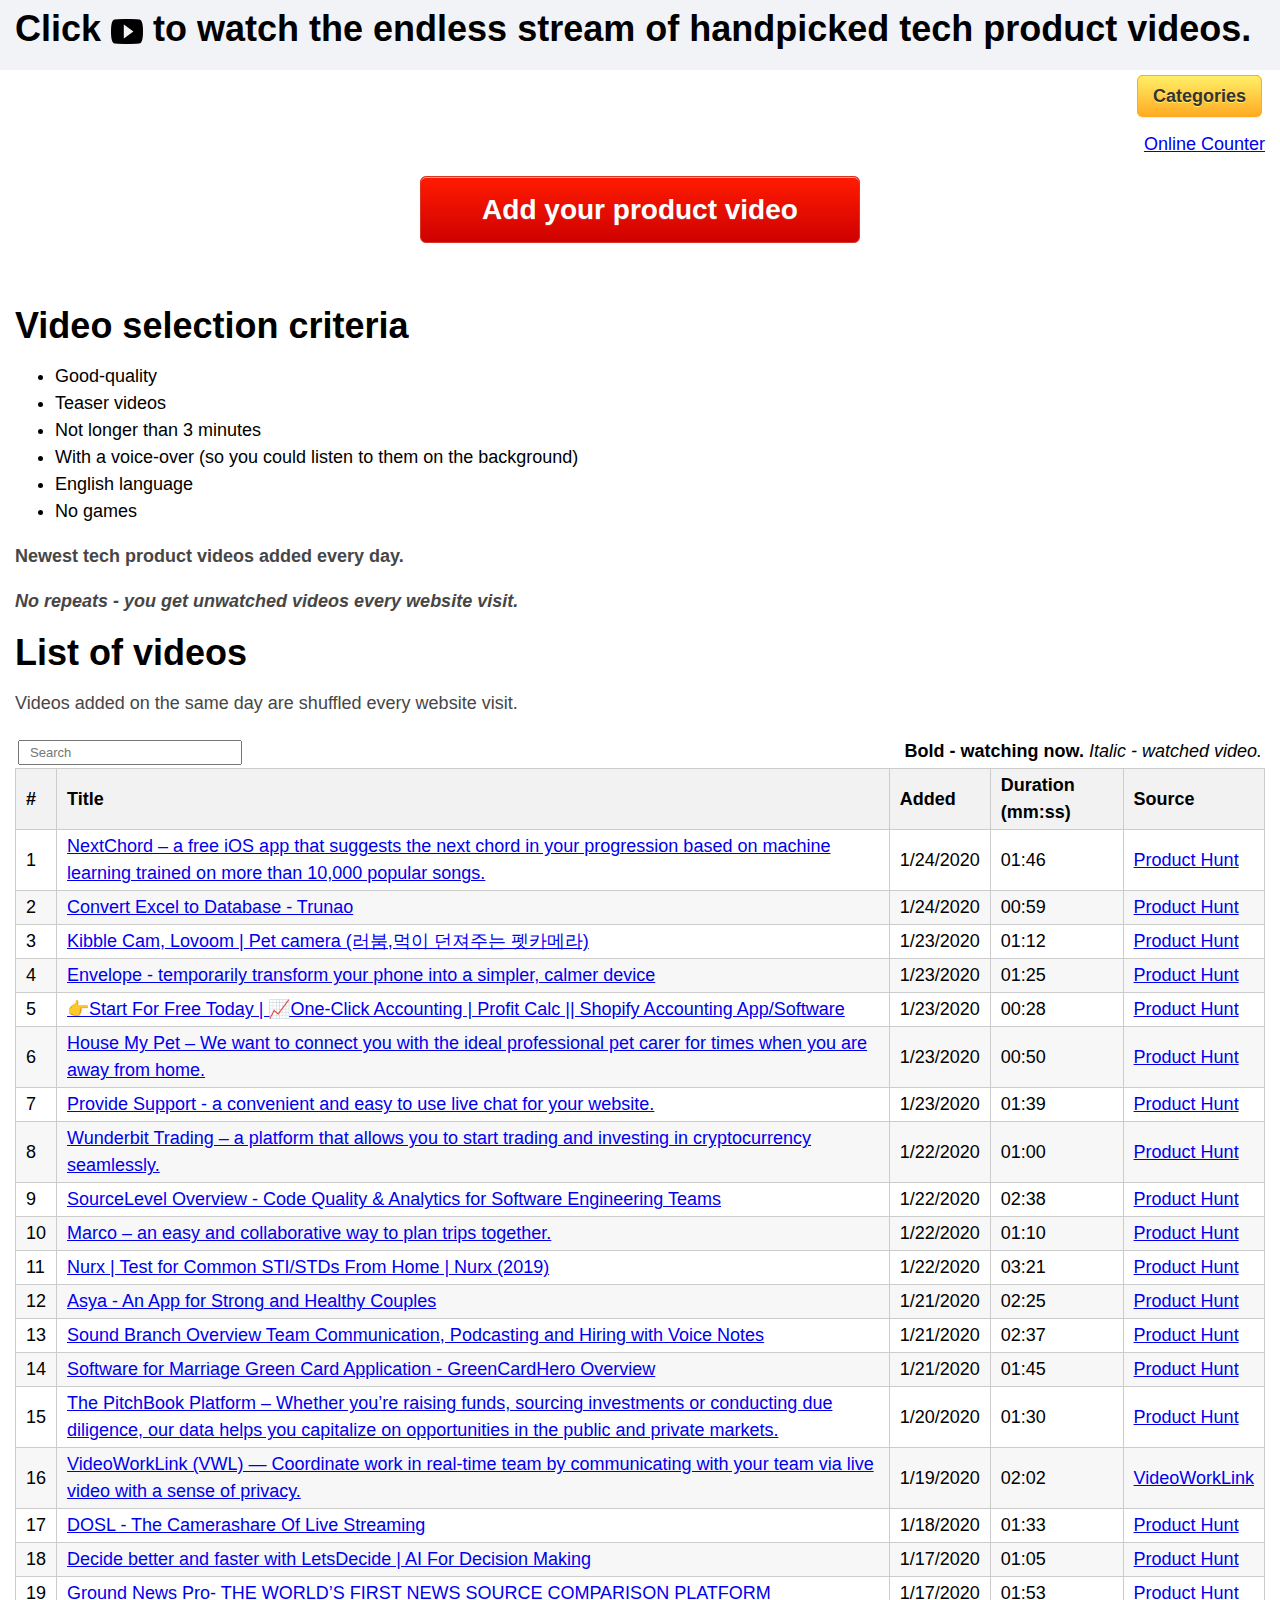
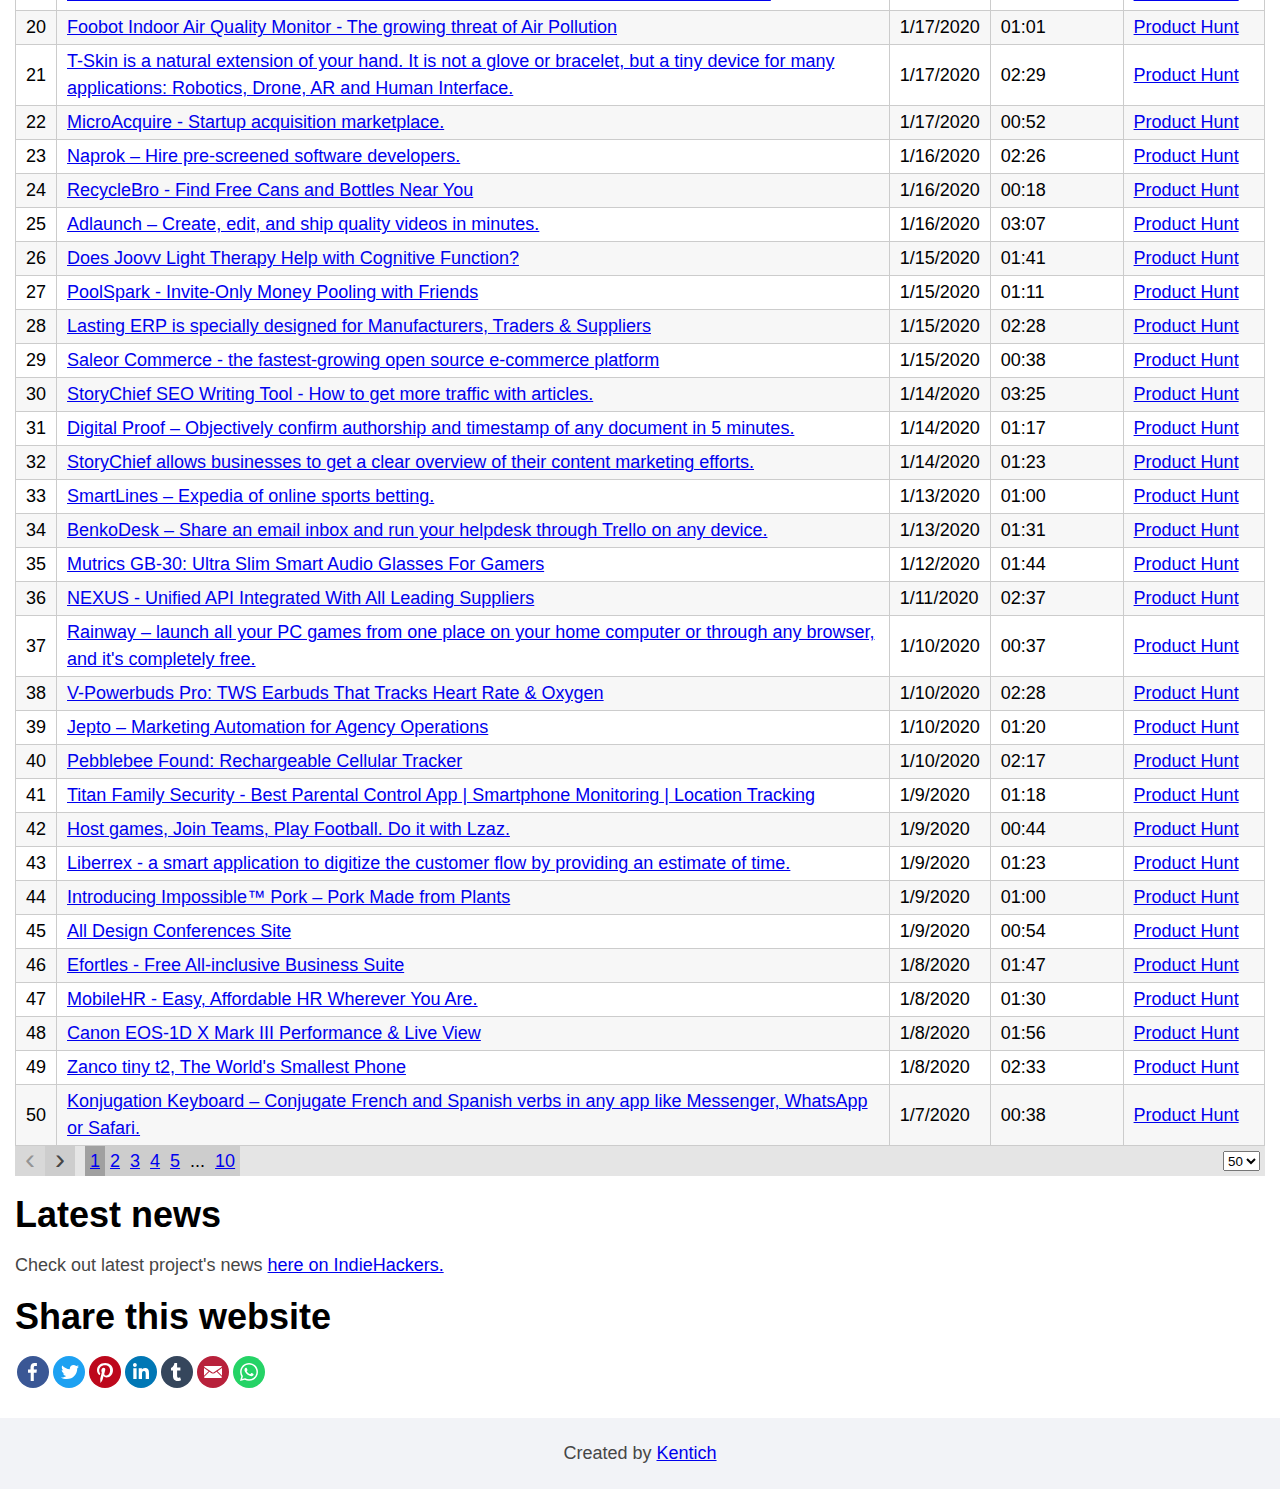
==== index.html @ f5e2d83a "More headers" ====
<!DOCTYPE html>
<!-- Template by html.am -->
<html>
	<head>
		<meta http-equiv="Content-Type" content="text/html; charset=utf-8">
		<title>Watch the endless stream of handpicked tech product videos | ProductVideos.Tech</title>
		<link rel="shortcut icon" type="image/ico" href="https://productvideos.tech/favicon.ico" />
		<style type="text/css">
		
			body {
				margin:0;
				padding:0;
				font-family: Arial;
				line-height: 1.5em;
				font-size: 18px;
			}
			
			header {
				background: #f2f3f7;
				height: 70px;
			}
			
			header h1 {
				margin: 0;
				padding-top: 15px;
			}
			
			main {
				padding-bottom: 10010px;
				margin-bottom: -10000px;
				float: left;
				width: 100%;
			}
			
			footer {
				clear: left;
				width: 100%;
				background: #f2f3f7;
				text-align: center;
				padding: 4px 0;
			}
	
			#wrapper {
				overflow: hidden;
			}
			
			.innertube {
				margin: 15px; /* Padding for content */
				margin-top: 0;
			}
		
			p {
				color: #464646;
			}
	
			nav ul {
				list-style-type: none;
				margin: 0;
				padding: 0;
			}
			
			nav ul a {
				color: darkgreen;
				text-decoration: none;
			}
			
			.submitVideoButton {
				-moz-box-shadow:inset 0px 1px 0px 0px #f29c93;
				-webkit-box-shadow:inset 0px 1px 0px 0px #f29c93;
				box-shadow:inset 0px 1px 0px 0px #f29c93;
				background:-webkit-gradient(linear, left top, left bottom, color-stop(0.05, #fe1a00), color-stop(1, #ce0100));
				background:-moz-linear-gradient(top, #fe1a00 5%, #ce0100 100%);
				background:-webkit-linear-gradient(top, #fe1a00 5%, #ce0100 100%);
				background:-o-linear-gradient(top, #fe1a00 5%, #ce0100 100%);
				background:-ms-linear-gradient(top, #fe1a00 5%, #ce0100 100%);
				background:linear-gradient(to bottom, #fe1a00 5%, #ce0100 100%);
				filter:progid:DXImageTransform.Microsoft.gradient(startColorstr='#fe1a00', endColorstr='#ce0100',GradientType=0);
				background-color:#fe1a00;
				-moz-border-radius:6px;
				-webkit-border-radius:6px;
				border-radius:6px;
				border:1px solid #d83526;
				display:inline-block;
				cursor:pointer;
				color:#ffffff;
				font-family:Arial;
				font-size:28px;
				font-weight:bold;
				padding:19px 61px;
				text-decoration:none;
				text-shadow:0px 1px 0px #b23e35;
			}
			
			.submitVideoButton:hover {
				background:-webkit-gradient(linear, left top, left bottom, color-stop(0.05, #ce0100), color-stop(1, #fe1a00));
				background:-moz-linear-gradient(top, #ce0100 5%, #fe1a00 100%);
				background:-webkit-linear-gradient(top, #ce0100 5%, #fe1a00 100%);
				background:-o-linear-gradient(top, #ce0100 5%, #fe1a00 100%);
				background:-ms-linear-gradient(top, #ce0100 5%, #fe1a00 100%);
				background:linear-gradient(to bottom, #ce0100 5%, #fe1a00 100%);
				filter:progid:DXImageTransform.Microsoft.gradient(startColorstr='#ce0100', endColorstr='#fe1a00',GradientType=0);
				background-color:#ce0100;
			}
			
			.submitVideoButton:active {
				position:relative;
				top:1px;
			}
			
			.sidenav {
			  height: 100%;
			  width: 0;
			  position: fixed;
			  z-index: 1;
			  top: 0;
			  right: 0;
			  background-color: #fcfeff;
			  overflow-x: hidden;
			  transition: 0.5s;
			  overflow-y: auto;
			}
			
			.off-canvas-main {
				padding: 1.875rem 2.5rem;
				width: auto;
				line-height: 1.5;
			}

			.sidenav a {
			  padding-left: 0;
			  padding-right: 0;
			  text-decoration: none;
			  font-size: 18px;
			  color: #0a0a0a;
			  display: block;
			  transition: 0.3s;
			  font-weight: 600;
			}

			.sidenav a:hover {
			  color: orange;
			}

			.sidenav .closebtn {
			  top: 0;
			  left: 0;
			  font-size: 36px;
			  text-align: right;
			}
			
			#navInput {
			  background-image: url('searchicon.png');
			  background-position: 10px 12px;
			  background-repeat: no-repeat;
			  width: 80%;
			  font-size: 16px;
			  padding: 12px 20px 12px 40px;
			  border: 1px solid #ddd;
			  margin-bottom: 12px;
			}

			.navUL {
			  list-style-type: none;
			  padding: 0;
			  margin: 0;
			}
			
			.catButton {
				box-shadow: 0px 1px 0px 0px #fff6af;
				background:linear-gradient(to bottom, #ffec64 5%, #ffab23 100%);
				background-color:#ffec64;
				border-radius:6px;
				border:1px solid #ffaa22;
				display:inline-block;
				cursor:pointer;
				color:#333333;
				font-family:Arial;
				font-size:18px;
				font-weight:bold;
				padding:10px 15px;
				text-decoration:none;
				text-shadow:0px 1px 0px #ffee66;
				display:none;
			}
			
			.catButton:hover {
				background:linear-gradient(to bottom, #ffab23 5%, #ffec64 100%);
				background-color:#ffab23;
			}
			
			.catButton:active {
				position:relative;
				top:1px;
			}

		
		</style>
		
		<meta name="description" content="Good-quality, teaser videos, not longer than 3 minutes, with a voice-over. Newest tech product videos added every day. No repeats - you get unwatched videos every website visit.">
		
		<!-- START - Open Graph for Facebook, Google+ and Twitter Card Tags -->
		 <!-- Facebook Open Graph -->
		  <meta property="og:locale" content="en_US"/>
		  <meta property="og:site_name" content="ProductVideos.Tech"/>
		  <meta property="og:title" content="ProductVideos.Tech"/>
		  <meta property="og:url" content="https://productvideos.tech"/>
		  <meta property="og:type" content="article"/>
		  <meta property="og:description" content="Watch the endless stream of handpicked tech product videos."/>
		  <meta property="og:image" content="https://productvideos.tech/featuredimage.png"/>
		  <meta property="og:image:url" content="https://productvideos.tech/featuredimage.png"/>
		 <!-- Google+ / Schema.org -->
		  <meta itemprop="name" content="ProductVideos.Tech"/>
		  <meta itemprop="headline" content="ProductVideos.Tech"/>
		  <meta itemprop="description" content="Watch the endless stream of handpicked tech product videos."/>
		  <meta itemprop="image" content="https://productvideos.tech/featuredimage.png"/>
		  <meta itemprop="author" content="Kentich"/>
		 <!-- Twitter Cards -->
		  <meta name="twitter:title" content="ProductVideos.Tech"/>
		  <meta name="twitter:url" content="https://productvideos.tech"/>
		  <meta name="twitter:description" content="Watch the endless stream of handpicked tech product videos."/>
		  <meta name="twitter:image" content="https://productvideos.tech/featuredimage.png"/>
		  <meta name="twitter:card" content="summary_large_image"/>
		<!-- END - Open Graph for Facebook, Google+ and Twitter Card Tags 2.2.6.1 -->
		
		<script type="text/javascript">
			document.write('<style type="text/css">#no-js { display: none; }</style>');
		</script>
		
		<link href="css/tTable.css" type="text/css" rel="stylesheet"/>
		<link rel="stylesheet" href="sharetastic.css"/>
		
		<script src="https://apis.google.com/js/client.js?onload=clientApiLoaded"></script>
		<script src="//ajax.googleapis.com/ajax/libs/jquery/1.9.0/jquery.min.js"></script>
		<script src="papaparse.js"></script>
		<script src="js/libs/jquery.min.js"></script>
		<script src="js/libs/lodash.min.js"></script>
		<script src="tTable.js"></script>
		<script src="moment.js"></script>
		<script src="tvscript.js"></script>	
		<script src="sharetastic.js"></script>
		
		<!-- Global site tag (gtag.js) - Google Analytics -->
		<script async src="https://www.googletagmanager.com/gtag/js?id=UA-6283988-8"></script>
		<script type="text/javascript">
		  window.dataLayer = window.dataLayer || [];
		  function gtag(){dataLayer.push(arguments);}
		  gtag('js', new Date());

		  gtag('config', 'UA-6283988-8');
		</script>
		<!-- End Google Analytics -->

	</head>
	
	<body>
	
		<script type="text/javascript">
			function openNav() 
			{
			  document.getElementById("navSidenav").style.width = "400px";
			}

			function closeNav() 
			{
			  document.getElementById("navSidenav").style.width = "0";
			}
			
			function myFunction() 
			{
				var input, filter, ul, li, a, i, txtValue;
				input = document.getElementById("navInput");
				filter = input.value.toUpperCase();
				ul = document.getElementById("navList");
				li = ul.getElementsByTagName("li");
				for (i = 0; i < li.length; i++) 
				{
					a = li[i].getElementsByTagName("a")[0];
					txtValue = a.textContent || a.innerText;
					if (txtValue.toUpperCase().indexOf(filter) > -1) 
					{
						li[i].style.display = "";
					} else 
					{
						li[i].style.display = "none";
					}
				}
			}
		</script>
		
		<div id="navSidenav" class="sidenav">
			<div class="off-canvas-main">
				<a href="javascript:void(0)" class="closebtn" onclick="closeNav()">&times;</a>
				<input type="text" id="navInput" onkeyup="myFunction()" placeholder="Type in a category name..." title="Search for category">
				<ul id="navList" class="navUL">			  
				</ul>
			</div>
		</div>

		<header>
			<div class="innertube">
				<h1>Click <img src="youtube-play-black-bigger.png" alt="Play button on YouTube video-player" title="Play button on YouTube video-player" style="vertical-align:middle"> to watch the endless stream of handpicked tech product videos.</h1>
			</div>
		</header>
		
		<div id="wrapper">
		
			<main>
				<div class="innertube" id="no-js"><h1>This site requires enabled JavaScript. Here's how you can do that: <a href="https://www.enable-javascript.com/">www.enable-javascript.com</a></h1></div>
				
				<div id="content" style="display:none;">
					<div class="innertube">
						
						<table style="width: 100%;margin-top:10px;" >
						<tbody>
						<tr>
						<td style="vertical-align:middle;">
							<div id="categoryHeader" style="font-weight:bold;"></div>
							<div id="videostoday" style="vertical-align:middle;display:none;"></div>
						</td>
						<td align="right" style="vertical-align:middle;">
							<span id="openNavBtn" onclick="openNav()" class="catButton">Categories</span>
						</td>
						</tr>
						</tbody>
						</table>
						
						<p><div align="center" class="videowrapper">
							<div id="myytplayer"></div>
						</div></p>

						<script type="text/javascript">
							var tag = document.createElement('script');
							tag.src = "https://www.youtube.com/iframe_api";
							var firstScriptTag = document.getElementsByTagName('script')[0];
							firstScriptTag.parentNode.insertBefore(tag, firstScriptTag);
						</script>
						<p align="right"><a href="https://livetrafficfeed.com/online-counter" id="LTF_online_website">Online Counter</a><script type="text/javascript" src="//livetrafficfeed.com/static/online/live.js"></script><script type="text/javascript">LTF_online("ffffff","e61c1c",0);</script><br><noscript><a href="https://livetrafficfeed.com/online-counter">Online Counter</a></noscript></p>
						<p align="center"><a href="https://docs.google.com/forms/d/e/1FAIpQLSfyhWsY2iFIz9U5sJ7C83xtqIzwvSrxEfwJYcl7Cekkuu0Duw/viewform?usp=sf_link" target="_blank" class="submitVideoButton">Add your product video</a></p>
						<p>&nbsp;</p>
						<h1>Video selection criteria</h1>
						<p><ul>
						<li>Good-quality
						<li>Teaser videos
						<li>Not longer than 3 minutes
						<li>With a voice-over (so you could listen to them on the background)
						<li>English language
						<li>No games
						</ul></p>
						<p><strong>Newest tech product videos added every day.</strong></p>
						<p><strong><I>No repeats - you get unwatched videos every website visit.</I></strong></p>
						<h1>List of videos</h1>
						<p>Videos added on the same day are shuffled every website visit.</p>
						<div align="right">
							<form id="watchedvideosform" style="display:none;">
								<input type="checkbox" id="showwatchedvideos" name="showwatchedvideos" />Show previously watched videos
							</form>
						</div>
						<table style="width: 100%;" >
						<tbody>
						<tr>
						<td width="50%"><div id="table_id_search"></div></td>
						<td width="50%" align="right">
							<strong>Bold - watching now.</strong> <I>Italic - watched video.</I>
						</td>
						</tr>
						</tbody>
						</table>
						<div id="table_id"></div>
						<div id="table_id_pager"></div>
						
						<h1>Latest news</h1>
						
						<p>Check out latest project's news <a href="https://www.indiehackers.com/product/productvideos-tech" target="_blank">here on IndieHackers.</a></p>	
						
						<h1>Share this website</h1>
						
						<p><div class="sharetastic"></div></p>						
						
					</div>
				</div>
			</main>
		
		<footer>
			<div class="innertube">
				<p>Created by <a href="https://www.indiehackers.com/OlegGalkin" target="_blank">Kentich</a></p>
			</div>
		</footer>
	
		<script>
		  $('.sharetastic').sharetastic();
		</script>
	</body>
</html>
---- css/tTable.css ----
.tTable {
	background      : #fff;
	border-collapse : collapse;
	border-spacing  : 0;
	width           : 100%;
}

.tTable tr.table-head {
	font-weight : 600;
	background  : rgba(0, 0, 0, .05) !important;
}

.tTable tr {
}

.tTable tr:nth-child(2n+1) {
	background : rgba(0, 0, 0, .03);
}

.tTable tr:hover,
.table-col-hover {
	background : #e5e5e5 !important;
}

.tTable td {
	border   : 1px #ccc solid;
	padding  : 3px 10px;
	height   : 24px;
	position : relative;
}

.table-pager {
	display    : block;
	height     : 30px;
	overflow   : hidden;
	background : rgba(0, 0, 0, .1);
}

/*
 * Table sorting
 */
.table-head:hover .table-sorting {
	opacity : .5;
}

.table-sorting {
	position           : absolute;
	right              : 0;
	top                : 0;
	height             : 30px;
	width              : 20px;
	font-weight        : 400;
	background         : rgba(0, 0, 0, .1);
	cursor             : pointer;
	opacity            : .2;
	-webkit-transition : opacity .2s;
	-moz-transition    : opacity .2s;
	transition         : opacity .2s;
}

.table-sorting[data-sort] {
	opacity : 1 !important;
}

.table-sorting[data-sort][data-sort_type="asc"] .table-sorting-desc {
	opacity : .2;
}

.table-sorting[data-sort][data-sort_type="desc"] .table-sorting-asc {
	opacity : .2;
}

.table-sorting-asc,
.table-sorting-desc {
	height   : 15px;
	position : relative;
}

.table-sorting-asc::before,
.table-sorting-desc::before {
	content     : '\25B4';
	position    : absolute;
	width       : 100%;
	height      : 100%;
	left        : 0;
	top         : 0;
	text-align  : center;
	line-height : 15px;
	font-size   : 15px;
	color       : #464646;
}

.table-sorting-desc::before {
	-webkit-transform : rotate(180deg);
	-moz-transform    : rotate(180deg);
	transform         : rotate(180deg);
}

/*
 * Table Arrows
 */
.table-pager-arrows {
	float        : left;
	height       : 30px;
	width        : 60px;
	line-height  : 30px;
	margin-right : 10px;
}

.table-pager-arrows-prev,
.table-pager-arrows-next {
	display     : inline-block;
	width       : 30px;
	height      : 30px;
	text-align  : center;
	position    : relative;
	overflow    : hidden;
	text-indent : 40px;
	background  : rgba(0, 0, 0, .1);
}

.table-pager-arrows-prev:hover,
.table-pager-arrows-next:hover {
	background : rgba(0, 0, 0, .2);
}

.table-pager-arrows-prev:active,
.table-pager-arrows-next:active {
	background : rgba(0, 0, 0, .3);
}

.table-pager-arrows-next__disabled,
.table-pager-arrows-prev__disabled {
	opacity    : .5;
	background : rgba(0, 0, 0, .1) !important;
}

.table-pager-arrows-next::after,
.table-pager-arrows-prev::after {
	position    : absolute;
	left        : 0;
	top         : 0;
	text-indent : 0px;
	text-align  : center;
	width       : 100%;
	height      : 100%;
	font-size   : 30px;
	line-height : 25px;
	color       : #464646;
}

.table-pager-arrows-next::after {
	content : '\203A ';
}

.table-pager-arrows-prev::after {
	content : '\2039';
}

/*
 * Table Pages
 */

.table-pager-pages {
	float : left;
}

.table-pager-pages-item {
	float       : left;
	text-align  : center;
	padding     : 0 5px;
	background  : rgba(0, 0, 0, .1);
	height      : 30px;
	line-height : 30px;
}

.table-pager-pages-item:hover {
	background : rgba(0, 0, 0, .2);
}

.table-pager-pages-item:active {
	background : rgba(0, 0, 0, .3);
}

.table-pager-pages-item__on {
	background : rgba(0, 0, 0, .3);
}

/*
 * GOTO field
 */
.table-pager-goto {
	float       : right;
	width       : 30px;
	height      : 14px;
	margin      : 3px 5px;
	padding     : 4px 5px;
	line-height : 14px;
	border      : 1px rgba(0, 0, 0, .2) solid;
	text-align  : center;
}

.table-pager-goto:focus {
	outline      : none;
	border-color : rgba(0, 0, 0, .4);
}

/*
 * Page size
 */
.table-pager-page_size {
	float  : right;
	height : 20px;
	margin : 5px;
}

/* tTable search */

.table-search-input {
	width   : 200px;
	padding : 3px 10px;
	font-size: 13px;
}
---- sharetastic.css ----
.sharetastic {
  color: #ccc;
  font-family: sans-serif;
  font-size: 13px;
  text-align: left;
  text-transform: capitalize;
  display: -webkit-box;
  display: -ms-flexbox;
  display: -webkit-flex;
  display: flex;
  -webkit-flex-wrap: webkit-wrap;
  -moz-flex-wrap: moz-wrap;
  -ms-flex-wrap: ms-wrap;
  -o-flex-wrap: o-wrap;
  flex-wrap: wrap;
  -webkit-justify-content: left;
  -moz-justify-content: left;
  -ms-justify-content: left;
  -o-justify-content: left;
  justify-content: left; }
  .sharetastic__sprite {
    display: none; }
  .sharetastic__button {
    border-radius: 50%;
    cursor: pointer;
    display: block;
    height: 32px;
    margin: 2px;
    overflow: hidden;
    position: relative;
    text-indent: 100%;
    transition: background-color 0.3s, color 0.3s;
    vertical-align: middle;
    width: 32px;
    white-space: nowrap; }
    .sharetastic__button--facebook {
      background-color: #3a5795; }
      .sharetastic__button--facebook:hover {
        background-color: #2c4270; }
    .sharetastic__button--twitter {
      background-color: #1da1f2; }
      .sharetastic__button--twitter:hover {
        background-color: #0c85d0; }
    .sharetastic__button--googleplus {
      background-color: #c53929; }
      .sharetastic__button--googleplus:hover {
        background-color: #9b2d20; }
    .sharetastic__button--linkedin {
      background-color: #0077b5; }
      .sharetastic__button--linkedin:hover {
        background-color: #005582; }
    .sharetastic__button--pinterest {
      background-color: #bd081c; }
      .sharetastic__button--pinterest:hover {
        background-color: #8c0615; }
    .sharetastic__button--tumblr {
      background-color: #35465c; }
      .sharetastic__button--tumblr:hover {
        background-color: #222d3c; }
    .sharetastic__button--flickr {
      background-color: #ff0084; }
      .sharetastic__button--flickr:hover {
        background-color: #cc006a; }
    .sharetastic__button--instagram {
      background-color: #e1306c; }
      .sharetastic__button--instagram:hover {
        background-color: #c21c54; }
    .sharetastic__button--email {
      background-color: #b8213b; }
      .sharetastic__button--email:hover {
        background-color: #8d192d; }
    .sharetastic__button--whatsapp {
      background-color: #25D366; }
      .sharetastic__button--whatsapp:hover {
        background-color: #1da851; }
    .sharetastic__button--print {
      background-color: #0058a1; }
      .sharetastic__button--print:hover {
        background-color: #003c6e; }
  .sharetastic__icon {
    fill: #fff;
    height: auto;
    left: 50%;
    position: absolute;
    top: 50%;
    width: 100%;
    -webkit-transform: translate(-50%, -50%);
    -ms-transform: translate(-50%, -50%);
    -o-transform: translate(-50%, -50%);
    transform: translate(-50%, -50%); }
  .sharetastic--simple .sharetastic__icon,
  .sharetastic--simple.sharetastic--reversed .sharetastic__icon {
    transition: fill 0.3s; }
  .sharetastic--simple .sharetastic__button,
  .sharetastic--simple.sharetastic--reversed .sharetastic__button {
    background-color: transparent !important;
    border-radius: 0; }
    .sharetastic--simple .sharetastic__button--facebook .sharetastic__icon,
    .sharetastic--simple.sharetastic--reversed .sharetastic__button--facebook .sharetastic__icon {
      fill: #3a5795; }
    .sharetastic--simple .sharetastic__button--facebook:hover .sharetastic__icon,
    .sharetastic--simple.sharetastic--reversed .sharetastic__button--facebook:hover .sharetastic__icon {
      fill: #2c4270; }
    .sharetastic--simple .sharetastic__button--twitter .sharetastic__icon,
    .sharetastic--simple.sharetastic--reversed .sharetastic__button--twitter .sharetastic__icon {
      fill: #1da1f2; }
    .sharetastic--simple .sharetastic__button--twitter:hover .sharetastic__icon,
    .sharetastic--simple.sharetastic--reversed .sharetastic__button--twitter:hover .sharetastic__icon {
      fill: #0c85d0; }
    .sharetastic--simple .sharetastic__button--googleplus .sharetastic__icon,
    .sharetastic--simple.sharetastic--reversed .sharetastic__button--googleplus .sharetastic__icon {
      fill: #c53929; }
    .sharetastic--simple .sharetastic__button--googleplus:hover .sharetastic__icon,
    .sharetastic--simple.sharetastic--reversed .sharetastic__button--googleplus:hover .sharetastic__icon {
      fill: #9b2d20; }
    .sharetastic--simple .sharetastic__button--linkedin .sharetastic__icon,
    .sharetastic--simple.sharetastic--reversed .sharetastic__button--linkedin .sharetastic__icon {
      fill: #0077b5; }
    .sharetastic--simple .sharetastic__button--linkedin:hover .sharetastic__icon,
    .sharetastic--simple.sharetastic--reversed .sharetastic__button--linkedin:hover .sharetastic__icon {
      fill: #005582; }
    .sharetastic--simple .sharetastic__button--pinterest .sharetastic__icon,
    .sharetastic--simple.sharetastic--reversed .sharetastic__button--pinterest .sharetastic__icon {
      fill: #bd081c; }
    .sharetastic--simple .sharetastic__button--pinterest:hover .sharetastic__icon,
    .sharetastic--simple.sharetastic--reversed .sharetastic__button--pinterest:hover .sharetastic__icon {
      fill: #8c0615; }
    .sharetastic--simple .sharetastic__button--tumblr .sharetastic__icon,
    .sharetastic--simple.sharetastic--reversed .sharetastic__button--tumblr .sharetastic__icon {
      fill: #35465c; }
    .sharetastic--simple .sharetastic__button--tumblr:hover .sharetastic__icon,
    .sharetastic--simple.sharetastic--reversed .sharetastic__button--tumblr:hover .sharetastic__icon {
      fill: #222d3c; }
    .sharetastic--simple .sharetastic__button--flickr .sharetastic__icon,
    .sharetastic--simple.sharetastic--reversed .sharetastic__button--flickr .sharetastic__icon {
      fill: #ff0084; }
    .sharetastic--simple .sharetastic__button--flickr:hover .sharetastic__icon,
    .sharetastic--simple.sharetastic--reversed .sharetastic__button--flickr:hover .sharetastic__icon {
      fill: #cc006a; }
    .sharetastic--simple .sharetastic__button--instagram .sharetastic__icon,
    .sharetastic--simple.sharetastic--reversed .sharetastic__button--instagram .sharetastic__icon {
      fill: #e1306c; }
    .sharetastic--simple .sharetastic__button--instagram:hover .sharetastic__icon,
    .sharetastic--simple.sharetastic--reversed .sharetastic__button--instagram:hover .sharetastic__icon {
      fill: #c21c54; }
    .sharetastic--simple .sharetastic__button--email .sharetastic__icon,
    .sharetastic--simple.sharetastic--reversed .sharetastic__button--email .sharetastic__icon {
      fill: #b8213b; }
    .sharetastic--simple .sharetastic__button--email:hover .sharetastic__icon,
    .sharetastic--simple.sharetastic--reversed .sharetastic__button--email:hover .sharetastic__icon {
      fill: #8d192d; }
    .sharetastic--simple .sharetastic__button--whatsapp .sharetastic__icon,
    .sharetastic--simple.sharetastic--reversed .sharetastic__button--whatsapp .sharetastic__icon {
      fill: #25D366; }
    .sharetastic--simple .sharetastic__button--whatsapp:hover .sharetastic__icon,
    .sharetastic--simple.sharetastic--reversed .sharetastic__button--whatsapp:hover .sharetastic__icon {
      fill: #1da851; }
    .sharetastic--simple .sharetastic__button--print .sharetastic__icon,
    .sharetastic--simple.sharetastic--reversed .sharetastic__button--print .sharetastic__icon {
      fill: #0058a1; }
    .sharetastic--simple .sharetastic__button--print:hover .sharetastic__icon,
    .sharetastic--simple.sharetastic--reversed .sharetastic__button--print:hover .sharetastic__icon {
      fill: #003c6e; }
  .sharetastic--reversed .sharetastic__icon,
  .sharetastic--reversed.sharetastic--text .sharetastic__icon {
    transition: fill 0.3s; }
  .sharetastic--reversed .sharetastic__button,
  .sharetastic--reversed.sharetastic--text .sharetastic__button {
    background-color: #fff; }
    .sharetastic--reversed .sharetastic__button:hover,
    .sharetastic--reversed.sharetastic--text .sharetastic__button:hover {
      color: #fff; }
    .sharetastic--reversed .sharetastic__button--facebook,
    .sharetastic--reversed.sharetastic--text .sharetastic__button--facebook {
      color: #3a5795; }
      .sharetastic--reversed .sharetastic__button--facebook .sharetastic__icon,
      .sharetastic--reversed.sharetastic--text .sharetastic__button--facebook .sharetastic__icon {
        fill: #3a5795; }
      .sharetastic--reversed .sharetastic__button--facebook:hover,
      .sharetastic--reversed.sharetastic--text .sharetastic__button--facebook:hover {
        background-color: #3a5795; }
        .sharetastic--reversed .sharetastic__button--facebook:hover .sharetastic__icon,
        .sharetastic--reversed.sharetastic--text .sharetastic__button--facebook:hover .sharetastic__icon {
          fill: #fff; }
    .sharetastic--reversed .sharetastic__button--twitter,
    .sharetastic--reversed.sharetastic--text .sharetastic__button--twitter {
      color: #1da1f2; }
      .sharetastic--reversed .sharetastic__button--twitter .sharetastic__icon,
      .sharetastic--reversed.sharetastic--text .sharetastic__button--twitter .sharetastic__icon {
        fill: #1da1f2; }
      .sharetastic--reversed .sharetastic__button--twitter:hover,
      .sharetastic--reversed.sharetastic--text .sharetastic__button--twitter:hover {
        background-color: #1da1f2; }
        .sharetastic--reversed .sharetastic__button--twitter:hover .sharetastic__icon,
        .sharetastic--reversed.sharetastic--text .sharetastic__button--twitter:hover .sharetastic__icon {
          fill: #fff; }
    .sharetastic--reversed .sharetastic__button--googleplus,
    .sharetastic--reversed.sharetastic--text .sharetastic__button--googleplus {
      color: #c53929; }
      .sharetastic--reversed .sharetastic__button--googleplus .sharetastic__icon,
      .sharetastic--reversed.sharetastic--text .sharetastic__button--googleplus .sharetastic__icon {
        fill: #c53929; }
      .sharetastic--reversed .sharetastic__button--googleplus:hover,
      .sharetastic--reversed.sharetastic--text .sharetastic__button--googleplus:hover {
        background-color: #c53929; }
        .sharetastic--reversed .sharetastic__button--googleplus:hover .sharetastic__icon,
        .sharetastic--reversed.sharetastic--text .sharetastic__button--googleplus:hover .sharetastic__icon {
          fill: #fff; }
    .sharetastic--reversed .sharetastic__button--linkedin,
    .sharetastic--reversed.sharetastic--text .sharetastic__button--linkedin {
      color: #0077b5; }
      .sharetastic--reversed .sharetastic__button--linkedin .sharetastic__icon,
      .sharetastic--reversed.sharetastic--text .sharetastic__button--linkedin .sharetastic__icon {
        fill: #0077b5; }
      .sharetastic--reversed .sharetastic__button--linkedin:hover,
      .sharetastic--reversed.sharetastic--text .sharetastic__button--linkedin:hover {
        background-color: #0077b5; }
        .sharetastic--reversed .sharetastic__button--linkedin:hover .sharetastic__icon,
        .sharetastic--reversed.sharetastic--text .sharetastic__button--linkedin:hover .sharetastic__icon {
          fill: #fff; }
    .sharetastic--reversed .sharetastic__button--pinterest,
    .sharetastic--reversed.sharetastic--text .sharetastic__button--pinterest {
      color: #bd081c; }
      .sharetastic--reversed .sharetastic__button--pinterest .sharetastic__icon,
      .sharetastic--reversed.sharetastic--text .sharetastic__button--pinterest .sharetastic__icon {
        fill: #bd081c; }
      .sharetastic--reversed .sharetastic__button--pinterest:hover,
      .sharetastic--reversed.sharetastic--text .sharetastic__button--pinterest:hover {
        background-color: #bd081c; }
        .sharetastic--reversed .sharetastic__button--pinterest:hover .sharetastic__icon,
        .sharetastic--reversed.sharetastic--text .sharetastic__button--pinterest:hover .sharetastic__icon {
          fill: #fff; }
    .sharetastic--reversed .sharetastic__button--tumblr,
    .sharetastic--reversed.sharetastic--text .sharetastic__button--tumblr {
      color: #35465c; }
      .sharetastic--reversed .sharetastic__button--tumblr .sharetastic__icon,
      .sharetastic--reversed.sharetastic--text .sharetastic__button--tumblr .sharetastic__icon {
        fill: #35465c; }
      .sharetastic--reversed .sharetastic__button--tumblr:hover,
      .sharetastic--reversed.sharetastic--text .sharetastic__button--tumblr:hover {
        background-color: #35465c; }
        .sharetastic--reversed .sharetastic__button--tumblr:hover .sharetastic__icon,
        .sharetastic--reversed.sharetastic--text .sharetastic__button--tumblr:hover .sharetastic__icon {
          fill: #fff; }
    .sharetastic--reversed .sharetastic__button--flickr,
    .sharetastic--reversed.sharetastic--text .sharetastic__button--flickr {
      color: #ff0084; }
      .sharetastic--reversed .sharetastic__button--flickr .sharetastic__icon,
      .sharetastic--reversed.sharetastic--text .sharetastic__button--flickr .sharetastic__icon {
        fill: #ff0084; }
      .sharetastic--reversed .sharetastic__button--flickr:hover,
      .sharetastic--reversed.sharetastic--text .sharetastic__button--flickr:hover {
        background-color: #ff0084; }
        .sharetastic--reversed .sharetastic__button--flickr:hover .sharetastic__icon,
        .sharetastic--reversed.sharetastic--text .sharetastic__button--flickr:hover .sharetastic__icon {
          fill: #fff; }
    .sharetastic--reversed .sharetastic__button--instagram,
    .sharetastic--reversed.sharetastic--text .sharetastic__button--instagram {
      color: #e1306c; }
      .sharetastic--reversed .sharetastic__button--instagram .sharetastic__icon,
      .sharetastic--reversed.sharetastic--text .sharetastic__button--instagram .sharetastic__icon {
        fill: #e1306c; }
      .sharetastic--reversed .sharetastic__button--instagram:hover,
      .sharetastic--reversed.sharetastic--text .sharetastic__button--instagram:hover {
        background-color: #e1306c; }
        .sharetastic--reversed .sharetastic__button--instagram:hover .sharetastic__icon,
        .sharetastic--reversed.sharetastic--text .sharetastic__button--instagram:hover .sharetastic__icon {
          fill: #fff; }
    .sharetastic--reversed .sharetastic__button--email,
    .sharetastic--reversed.sharetastic--text .sharetastic__button--email {
      color: #b8213b; }
      .sharetastic--reversed .sharetastic__button--email .sharetastic__icon,
      .sharetastic--reversed.sharetastic--text .sharetastic__button--email .sharetastic__icon {
        fill: #b8213b; }
      .sharetastic--reversed .sharetastic__button--email:hover,
      .sharetastic--reversed.sharetastic--text .sharetastic__button--email:hover {
        background-color: #b8213b; }
        .sharetastic--reversed .sharetastic__button--email:hover .sharetastic__icon,
        .sharetastic--reversed.sharetastic--text .sharetastic__button--email:hover .sharetastic__icon {
          fill: #fff; }
    .sharetastic--reversed .sharetastic__button--whatsapp,
    .sharetastic--reversed.sharetastic--text .sharetastic__button--whatsapp {
      color: #25D366; }
      .sharetastic--reversed .sharetastic__button--whatsapp .sharetastic__icon,
      .sharetastic--reversed.sharetastic--text .sharetastic__button--whatsapp .sharetastic__icon {
        fill: #25D366; }
      .sharetastic--reversed .sharetastic__button--whatsapp:hover,
      .sharetastic--reversed.sharetastic--text .sharetastic__button--whatsapp:hover {
        background-color: #25D366; }
        .sharetastic--reversed .sharetastic__button--whatsapp:hover .sharetastic__icon,
        .sharetastic--reversed.sharetastic--text .sharetastic__button--whatsapp:hover .sharetastic__icon {
          fill: #fff; }
    .sharetastic--reversed .sharetastic__button--print,
    .sharetastic--reversed.sharetastic--text .sharetastic__button--print {
      color: #0058a1; }
      .sharetastic--reversed .sharetastic__button--print .sharetastic__icon,
      .sharetastic--reversed.sharetastic--text .sharetastic__button--print .sharetastic__icon {
        fill: #0058a1; }
      .sharetastic--reversed .sharetastic__button--print:hover,
      .sharetastic--reversed.sharetastic--text .sharetastic__button--print:hover {
        background-color: #0058a1; }
        .sharetastic--reversed .sharetastic__button--print:hover .sharetastic__icon,
        .sharetastic--reversed.sharetastic--text .sharetastic__button--print:hover .sharetastic__icon {
          fill: #fff; }
  .sharetastic--text .sharetastic__button {
    border-radius: 50%;
    color: #fff;
    height: auto;
    padding: 5px 10px;
    text-decoration: none;
    text-indent: 0;
    width: auto;
    white-space: normal;
    -ms-align-items: left;
    align-items: left;
    display: -webkit-box;
    display: -ms-flexbox;
    display: -webkit-flex;
    display: flex; }
  .sharetastic--text .sharetastic__icon {
    margin-right: 0px;
    position: static;
    width: auto;
    -webkit-transform: none;
    -ms-transform: none;
    -o-transform: none;
    transform: none; }
  .sharetastic--text.sharetastic--simple .sharetastic__button--facebook {
    color: #3a5795; }
    .sharetastic--text.sharetastic--simple .sharetastic__button--facebook:hover {
      color: #2c4270; }
  .sharetastic--text.sharetastic--simple .sharetastic__button--twitter {
    color: #1da1f2; }
    .sharetastic--text.sharetastic--simple .sharetastic__button--twitter:hover {
      color: #0c85d0; }
  .sharetastic--text.sharetastic--simple .sharetastic__button--googleplus {
    color: #c53929; }
    .sharetastic--text.sharetastic--simple .sharetastic__button--googleplus:hover {
      color: #9b2d20; }
  .sharetastic--text.sharetastic--simple .sharetastic__button--linkedin {
    color: #0077b5; }
    .sharetastic--text.sharetastic--simple .sharetastic__button--linkedin:hover {
      color: #005582; }
  .sharetastic--text.sharetastic--simple .sharetastic__button--pinterest {
    color: #bd081c; }
    .sharetastic--text.sharetastic--simple .sharetastic__button--pinterest:hover {
      color: #8c0615; }
  .sharetastic--text.sharetastic--simple .sharetastic__button--tumblr {
    color: #35465c; }
    .sharetastic--text.sharetastic--simple .sharetastic__button--tumblr:hover {
      color: #222d3c; }
  .sharetastic--text.sharetastic--simple .sharetastic__button--flickr {
    color: #ff0084; }
    .sharetastic--text.sharetastic--simple .sharetastic__button--flickr:hover {
      color: #cc006a; }
  .sharetastic--text.sharetastic--simple .sharetastic__button--instagram {
    color: #e1306c; }
    .sharetastic--text.sharetastic--simple .sharetastic__button--instagram:hover {
      color: #c21c54; }
  .sharetastic--text.sharetastic--simple .sharetastic__button--email {
    color: #b8213b; }
    .sharetastic--text.sharetastic--simple .sharetastic__button--email:hover {
      color: #8d192d; }
  .sharetastic--text.sharetastic--simple .sharetastic__button--whatsapp {
    color: #25D366; }
    .sharetastic--text.sharetastic--simple .sharetastic__button--whatsapp:hover {
      color: #1da851; }
  .sharetastic--text.sharetastic--simple .sharetastic__button--print {
    color: #0058a1; }
    .sharetastic--text.sharetastic--simple .sharetastic__button--print:hover {
      color: #003c6e; }
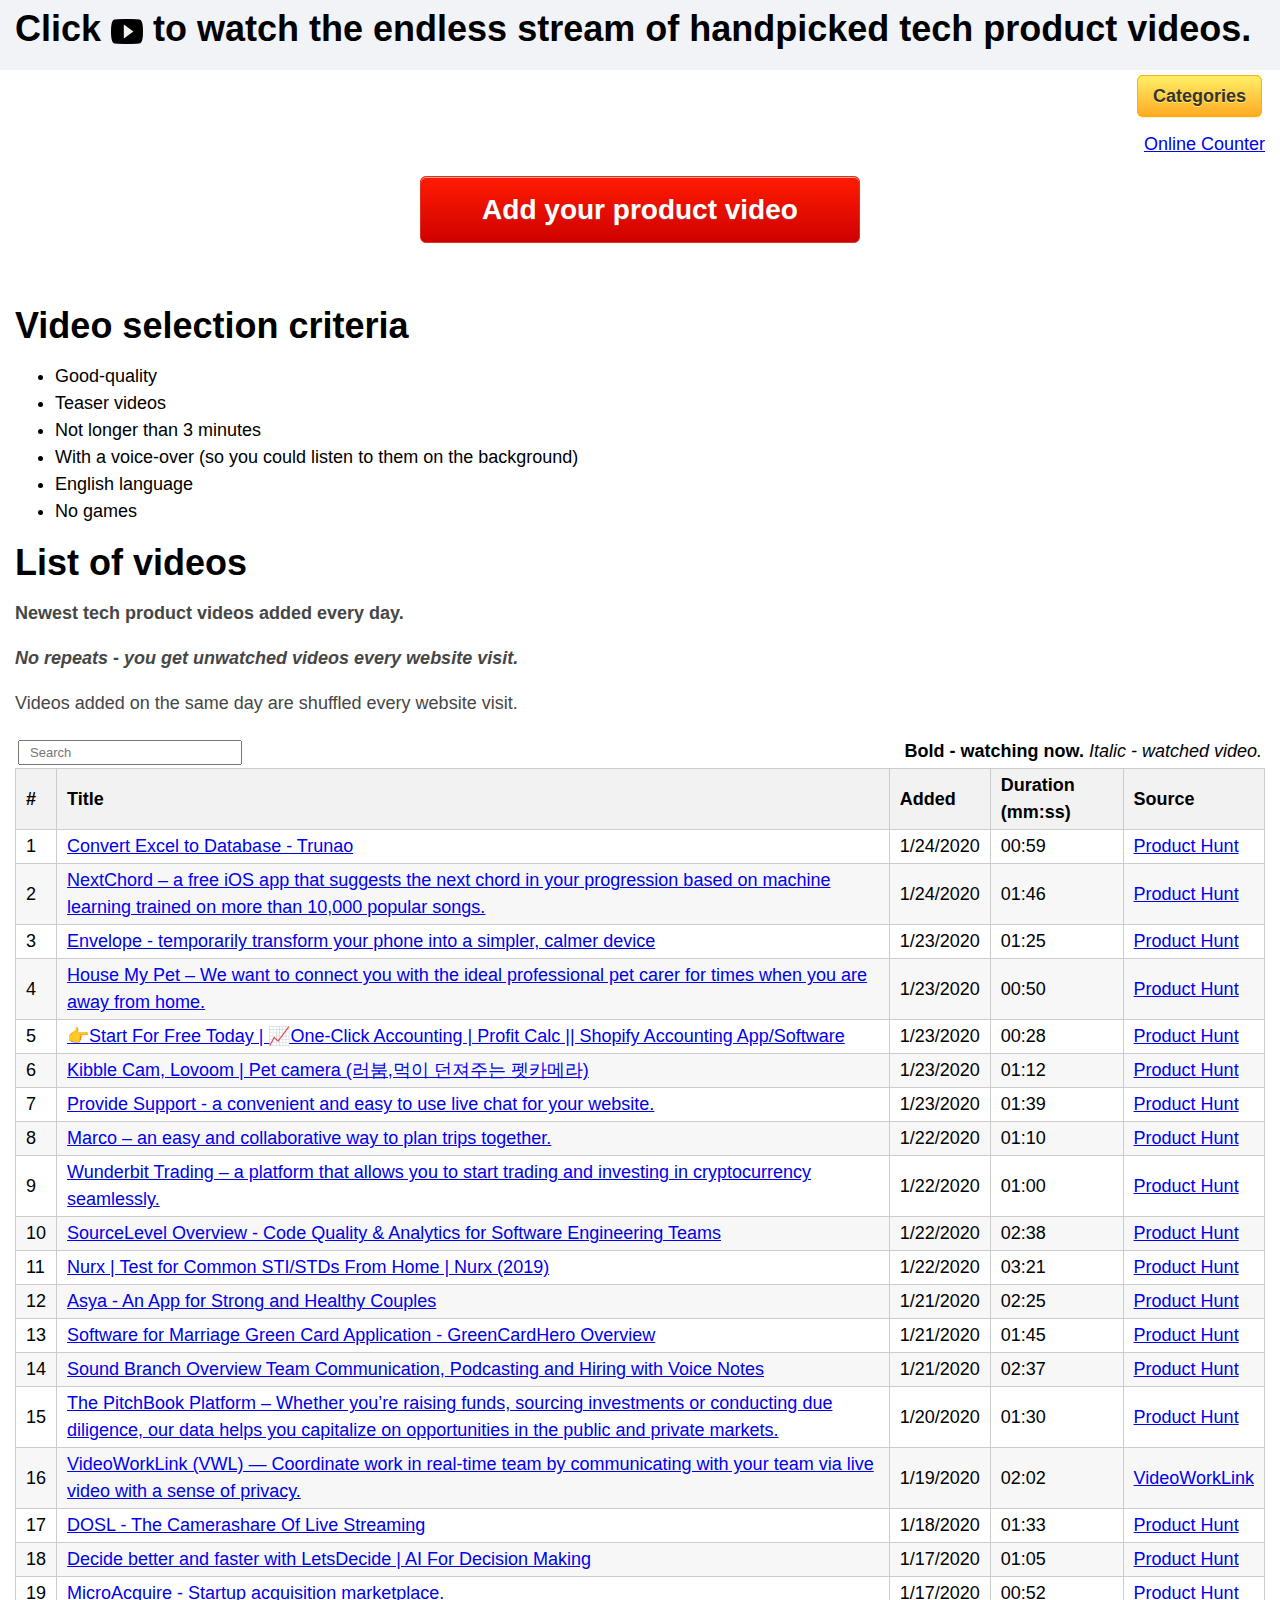
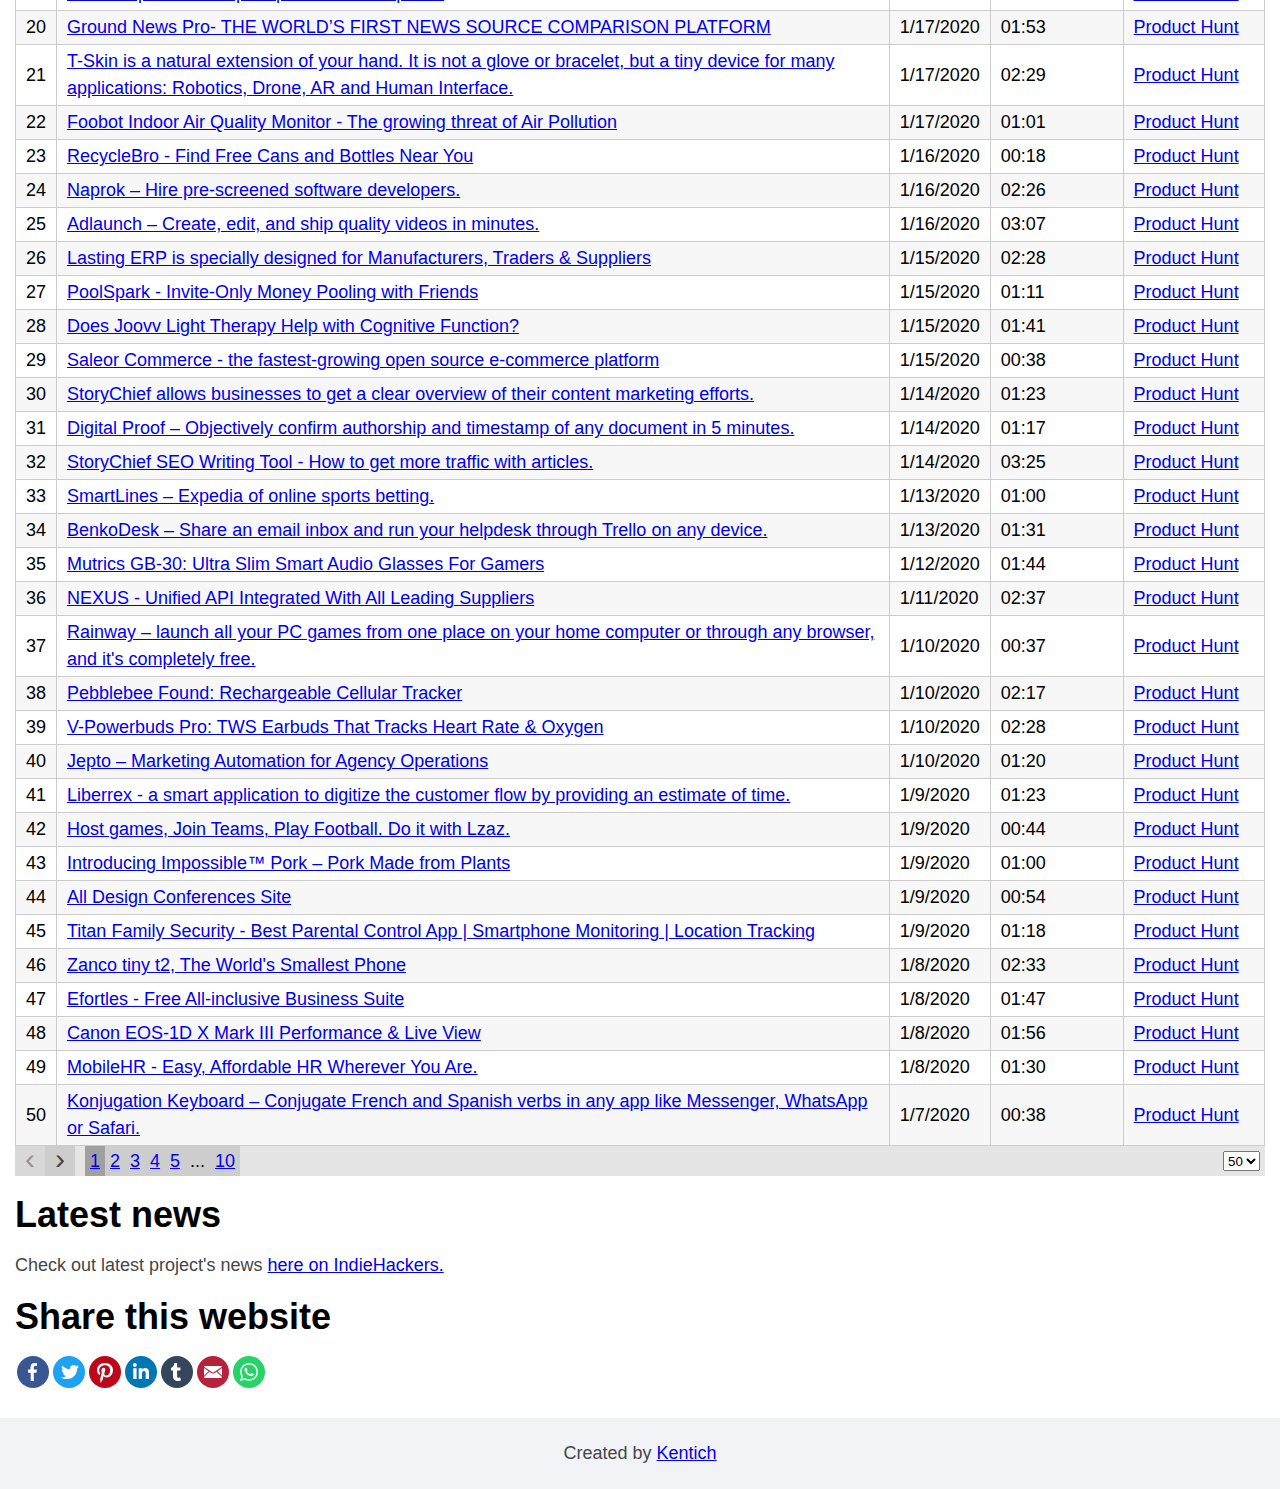
==== commit 6f70b403: "<h1>List of videos</h1> is higher." ====
--- a/index.html
+++ b/index.html
@@ -346,9 +346,9 @@
 						<li>English language
 						<li>No games
 						</ul></p>
+						<h1>List of videos</h1>
 						<p><strong>Newest tech product videos added every day.</strong></p>
 						<p><strong><I>No repeats - you get unwatched videos every website visit.</I></strong></p>
-						<h1>List of videos</h1>
 						<p>Videos added on the same day are shuffled every website visit.</p>
 						<div align="right">
 							<form id="watchedvideosform" style="display:none;">
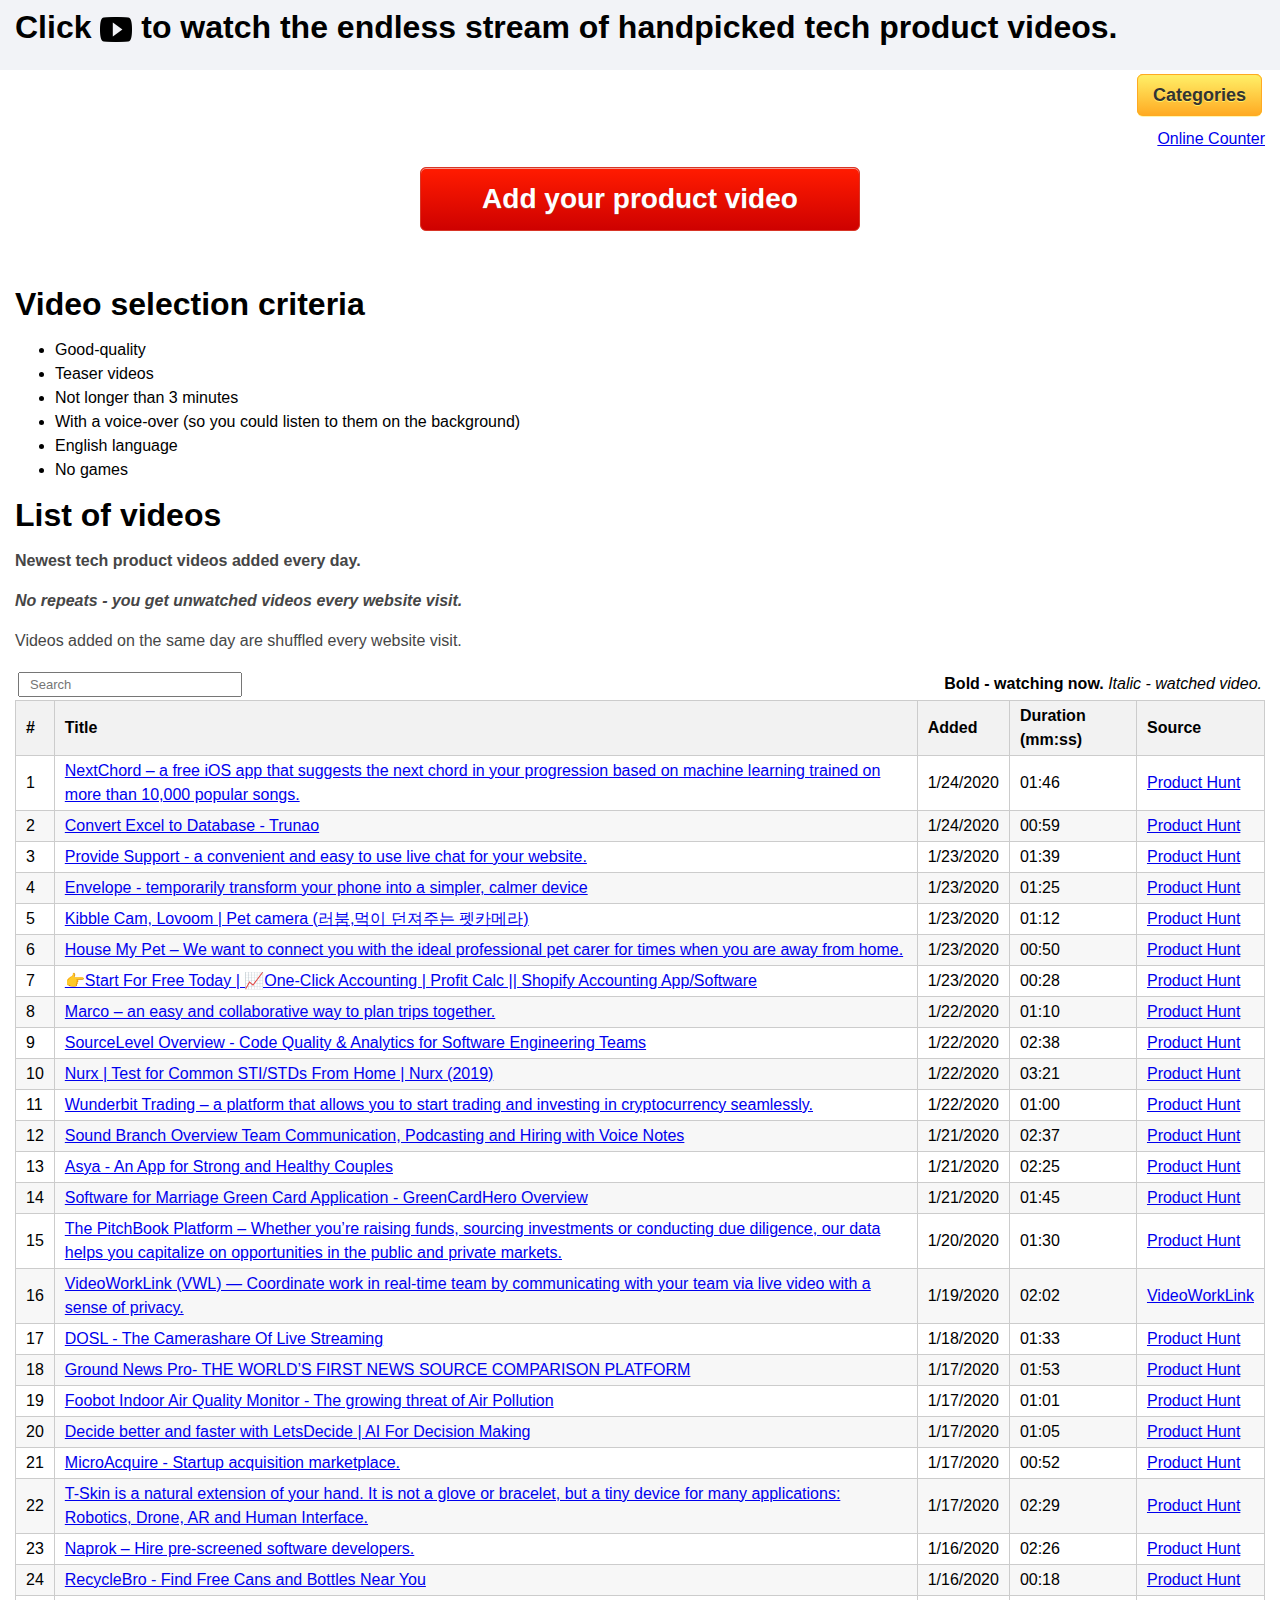
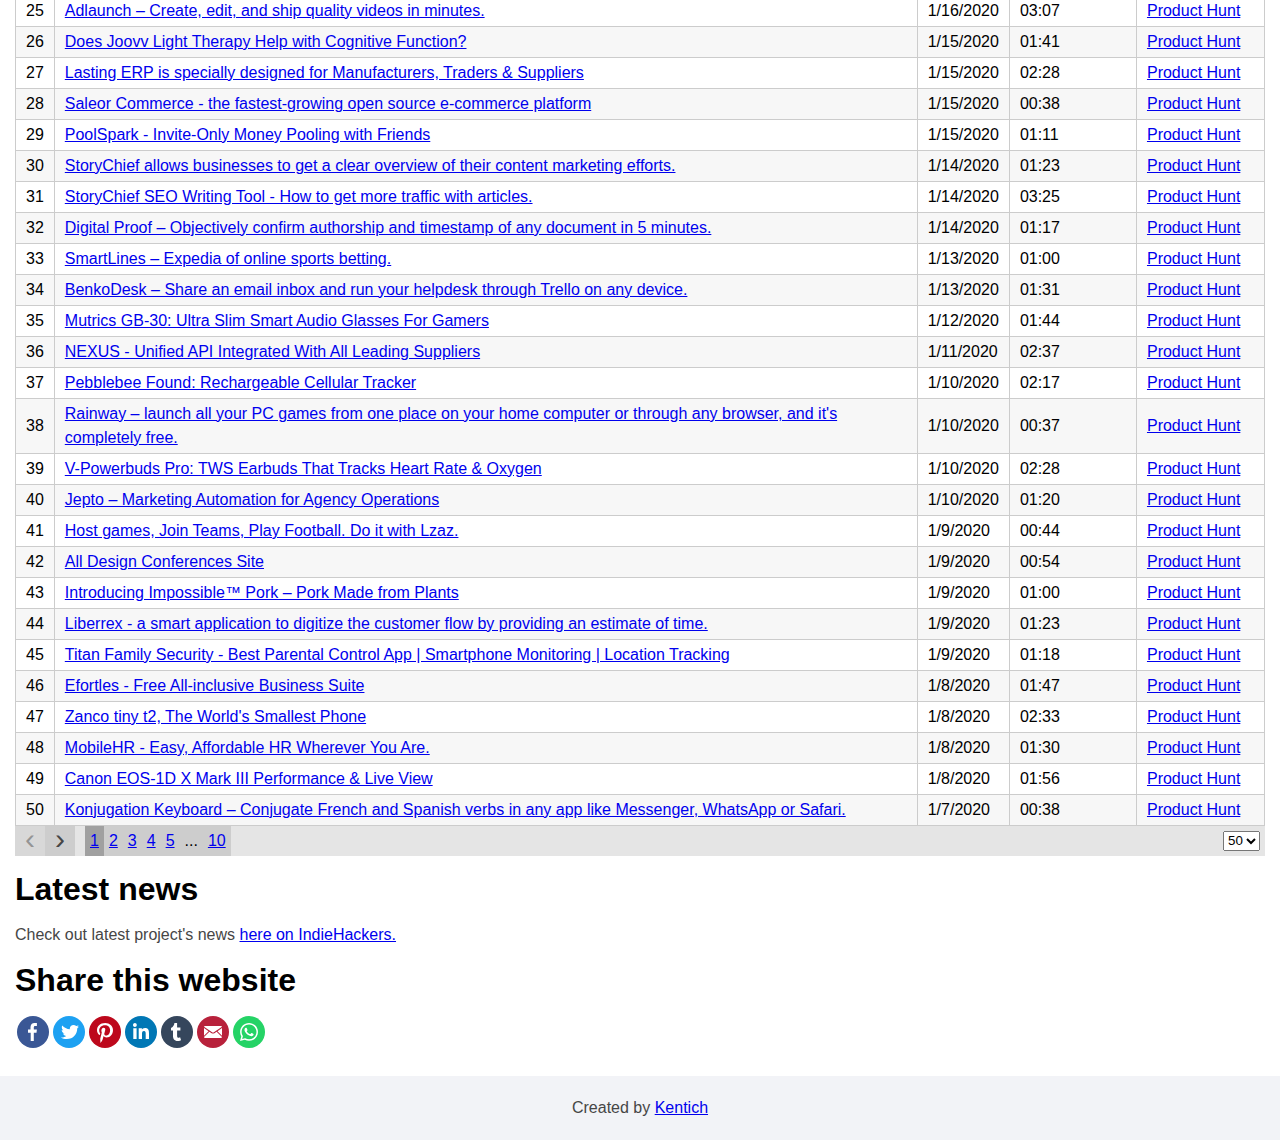
==== commit 65759e8a: "font-size: 16px;" ====
--- a/index.html
+++ b/index.html
@@ -12,7 +12,7 @@
 				padding:0;
 				font-family: Arial;
 				line-height: 1.5em;
-				font-size: 18px;
+				font-size: 16px;
 			}
 			
 			header {
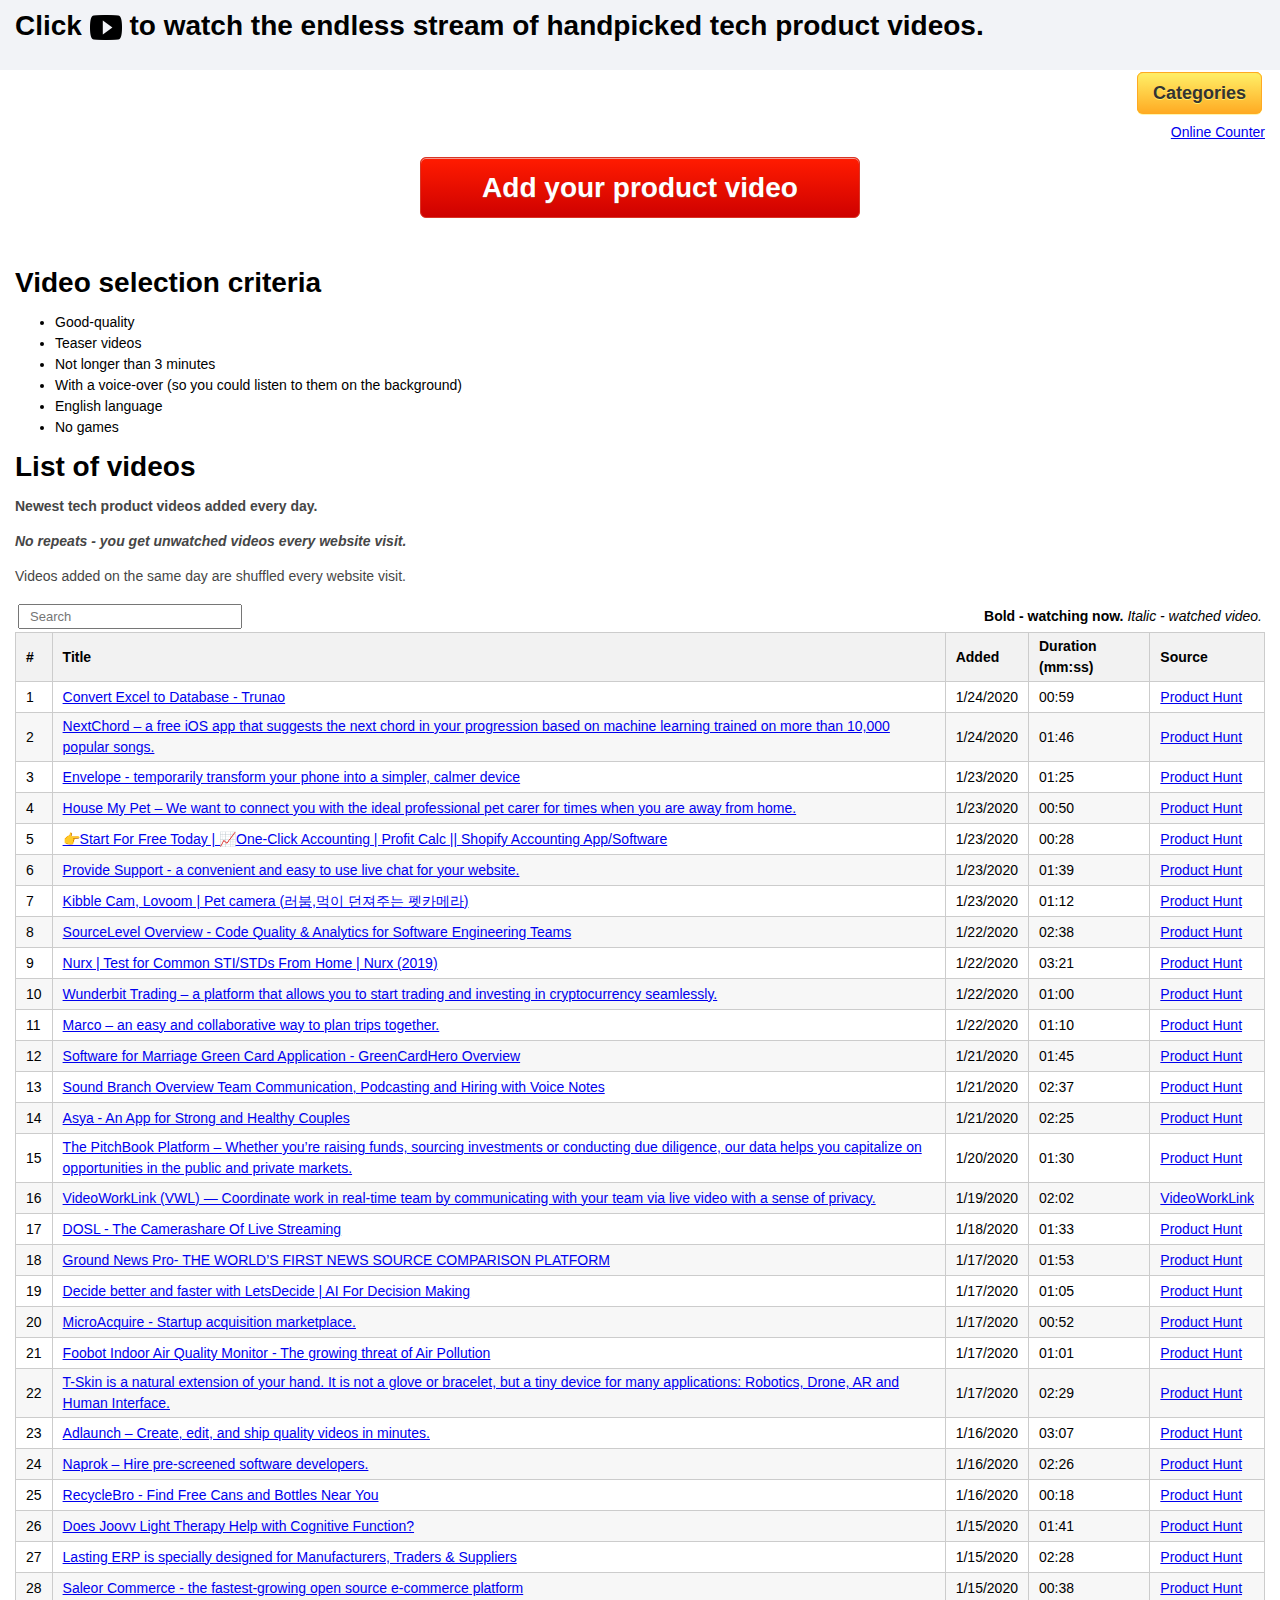
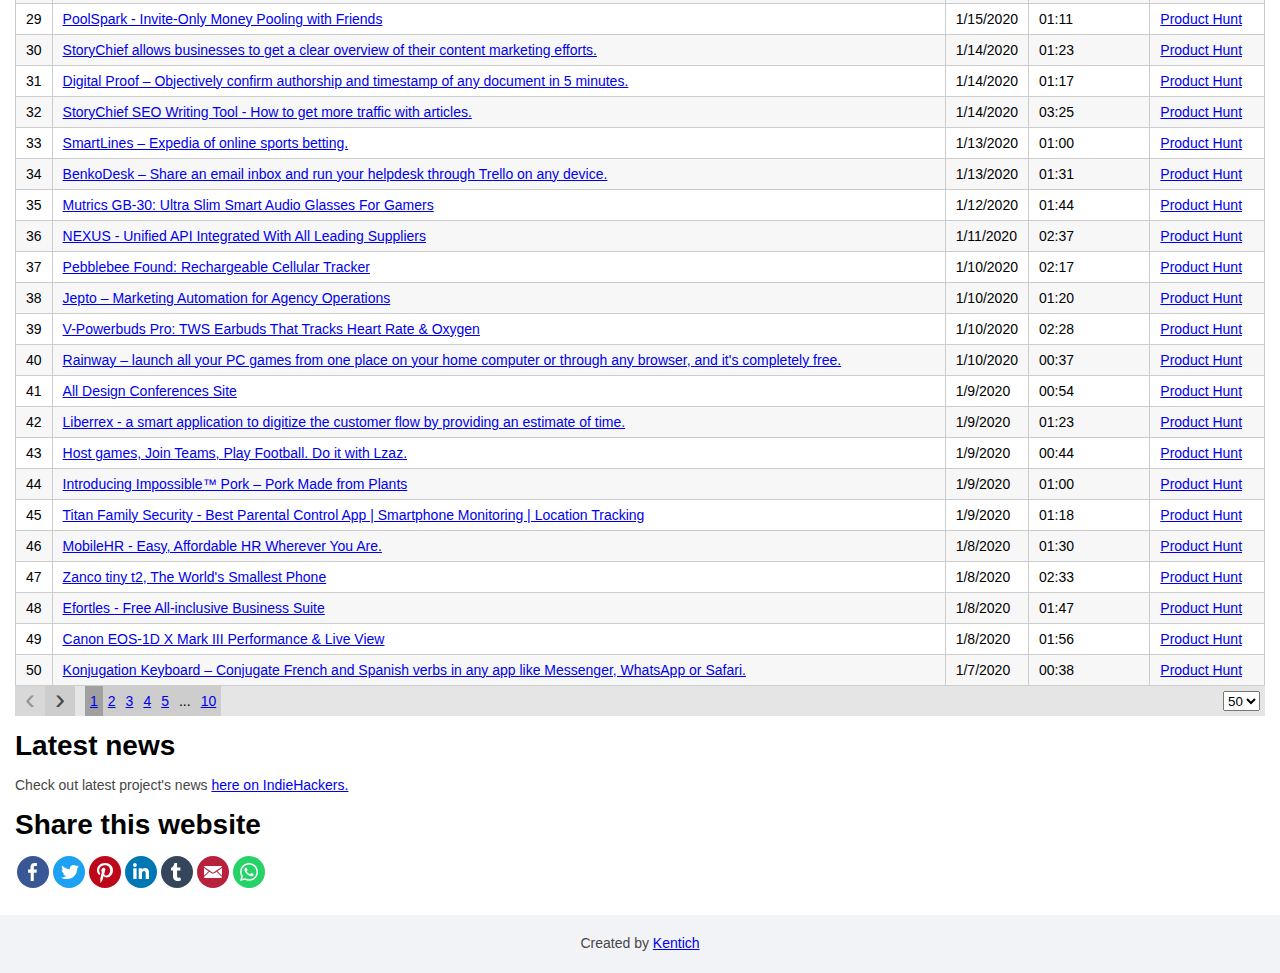
==== commit 3691645d: "Reverted back to font-size: 14px;" ====
--- a/index.html
+++ b/index.html
@@ -12,7 +12,7 @@
 				padding:0;
 				font-family: Arial;
 				line-height: 1.5em;
-				font-size: 16px;
+				font-size: 14px;
 			}
 			
 			header {
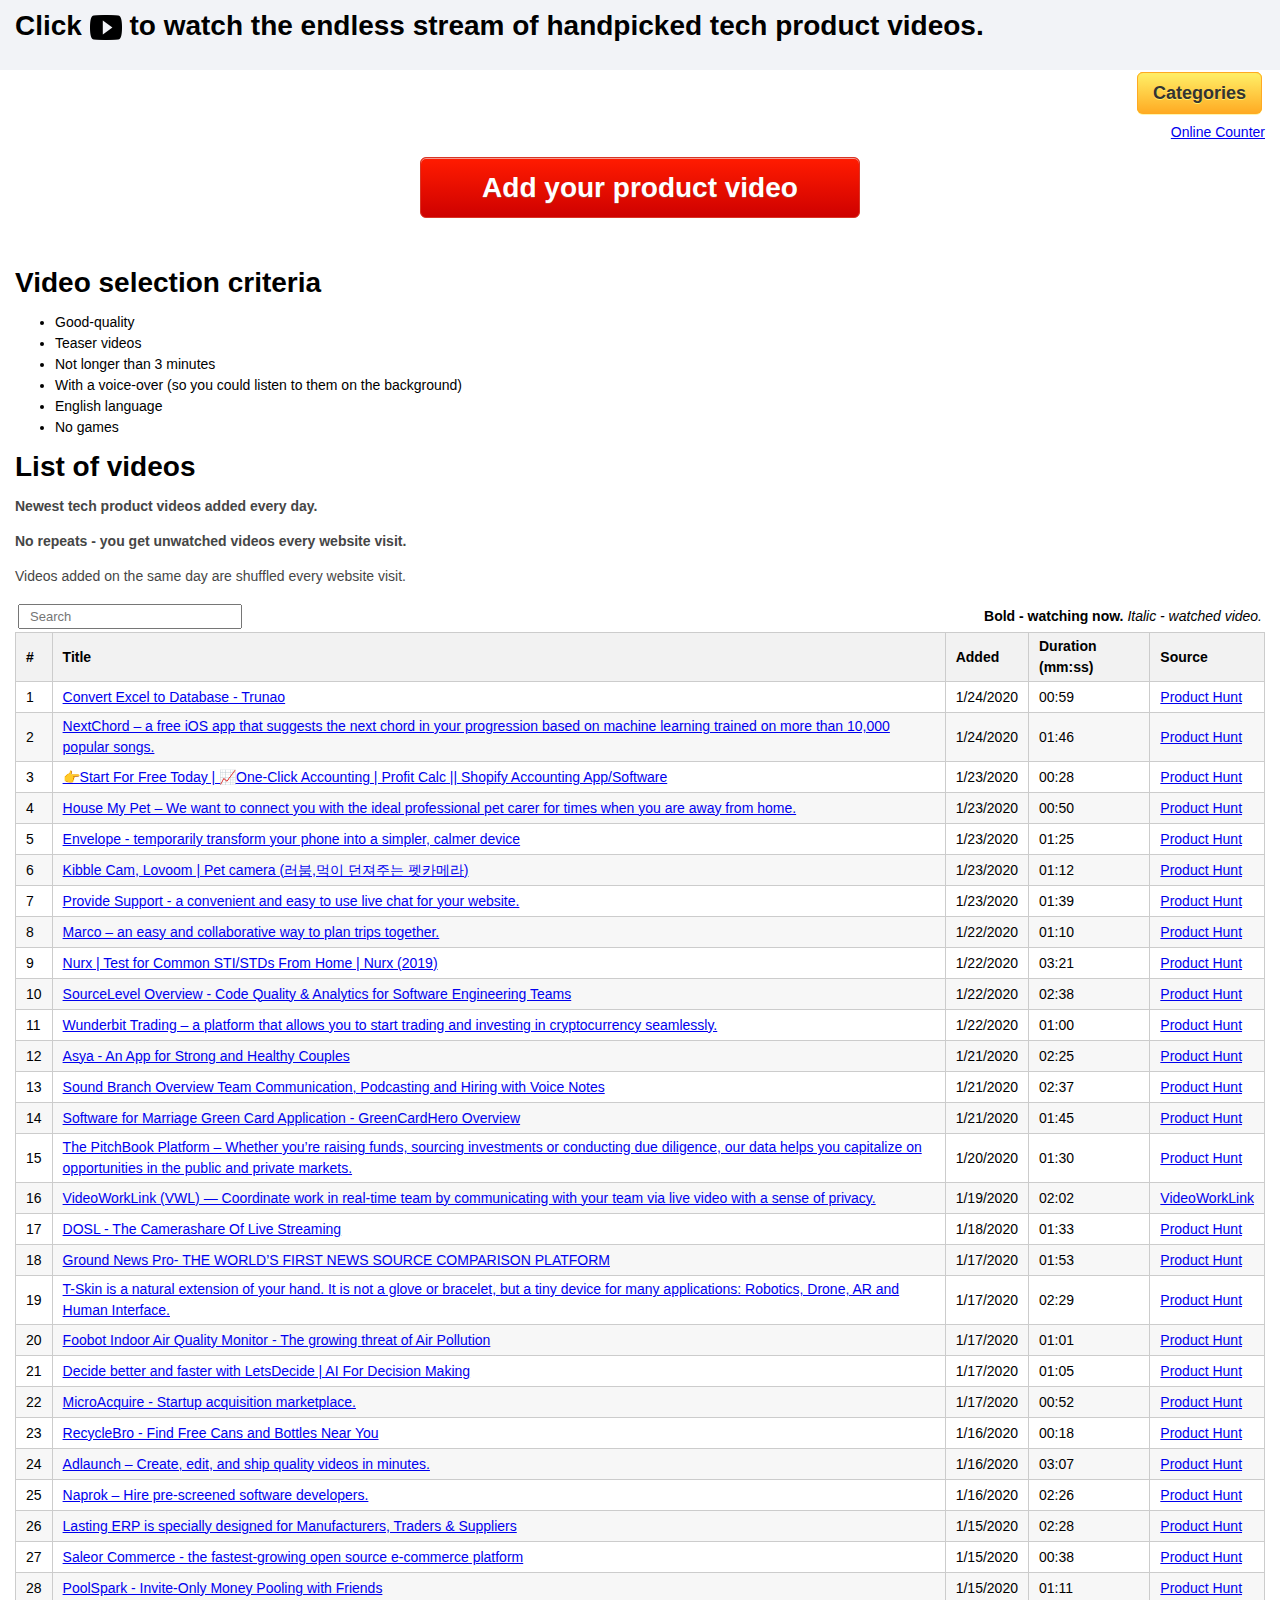
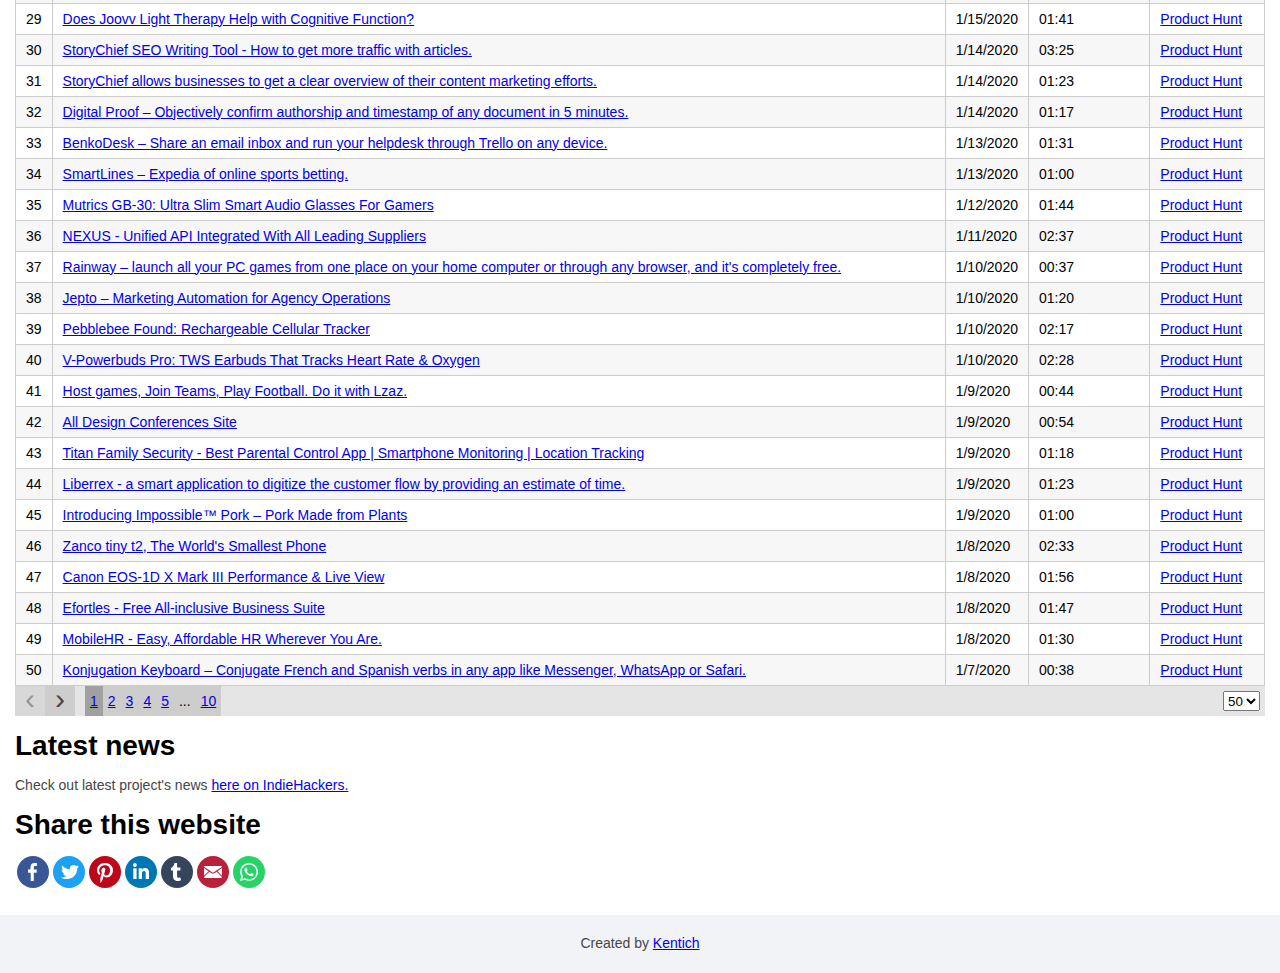
==== commit 16829c92: "No italic" ====
--- a/index.html
+++ b/index.html
@@ -348,7 +348,7 @@
 						</ul></p>
 						<h1>List of videos</h1>
 						<p><strong>Newest tech product videos added every day.</strong></p>
-						<p><strong><I>No repeats - you get unwatched videos every website visit.</I></strong></p>
+						<p><strong>No repeats - you get unwatched videos every website visit.</strong></p>
 						<p>Videos added on the same day are shuffled every website visit.</p>
 						<div align="right">
 							<form id="watchedvideosform" style="display:none;">
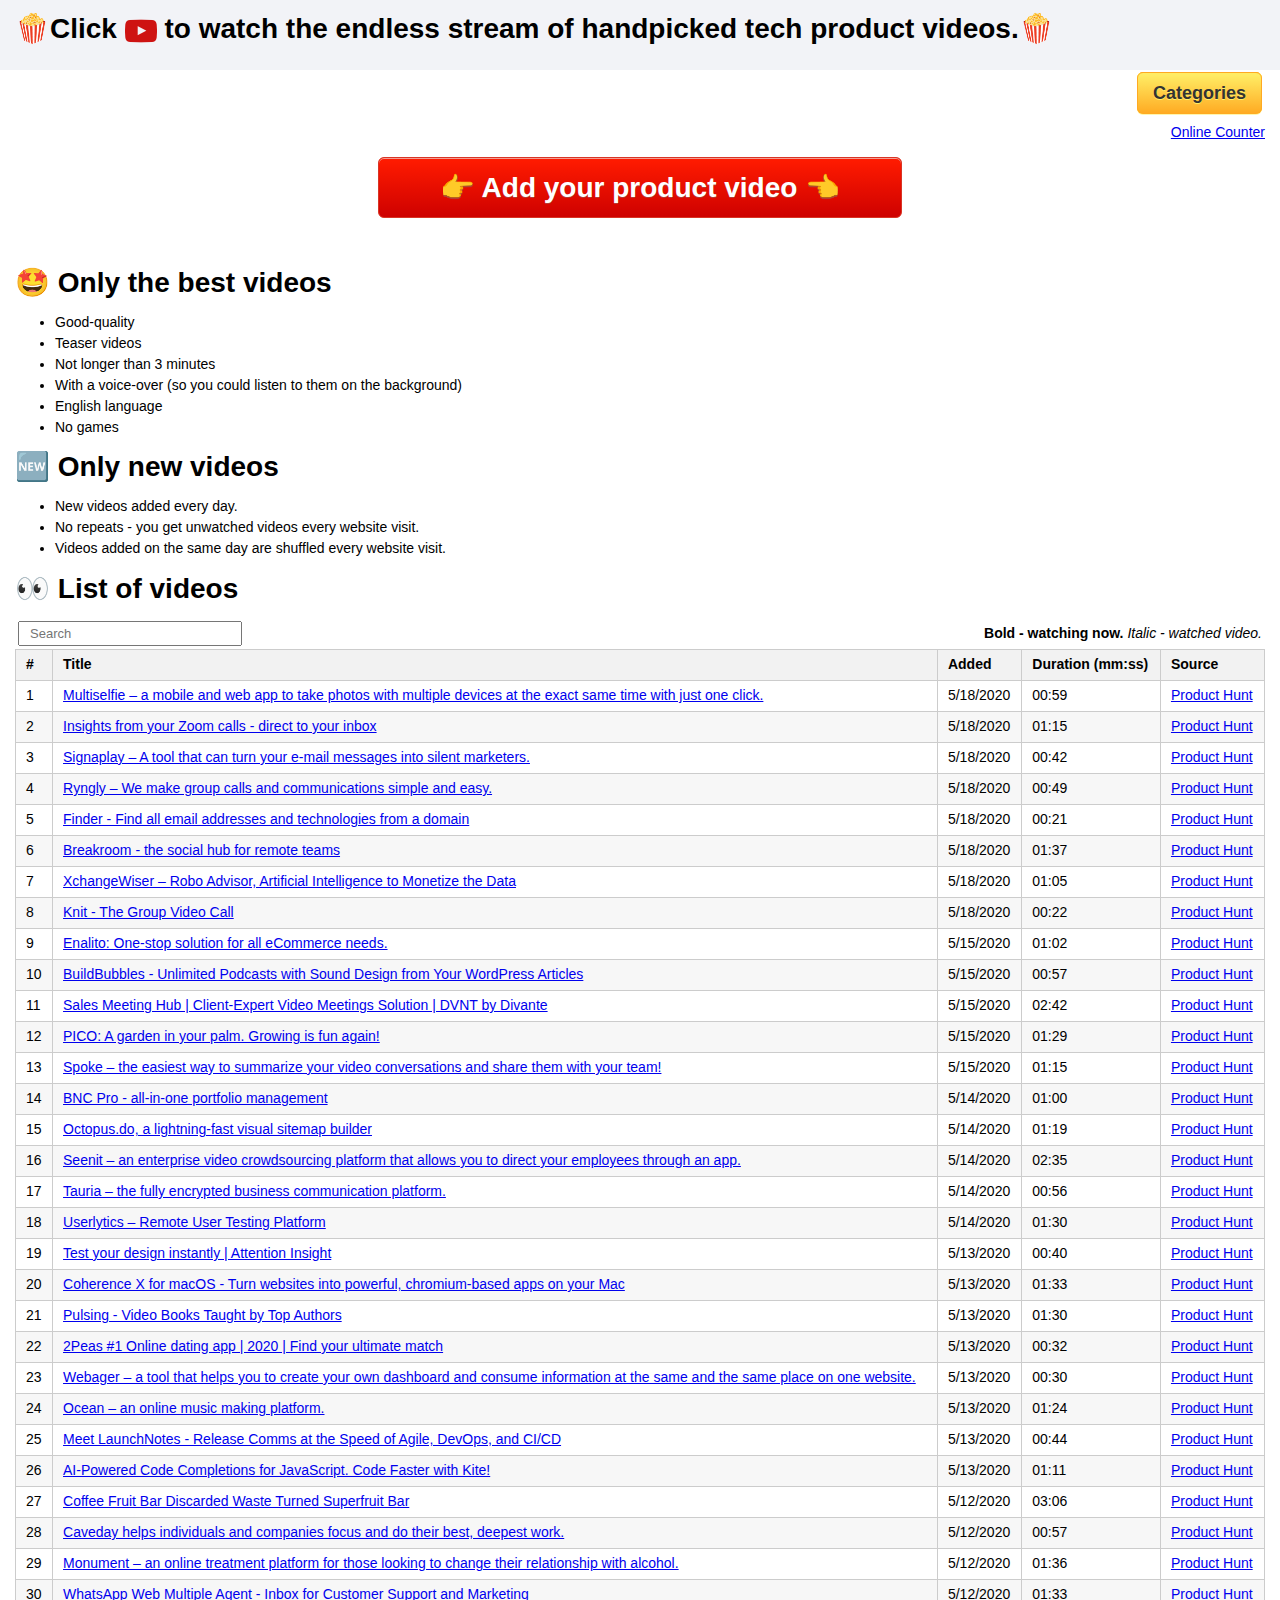
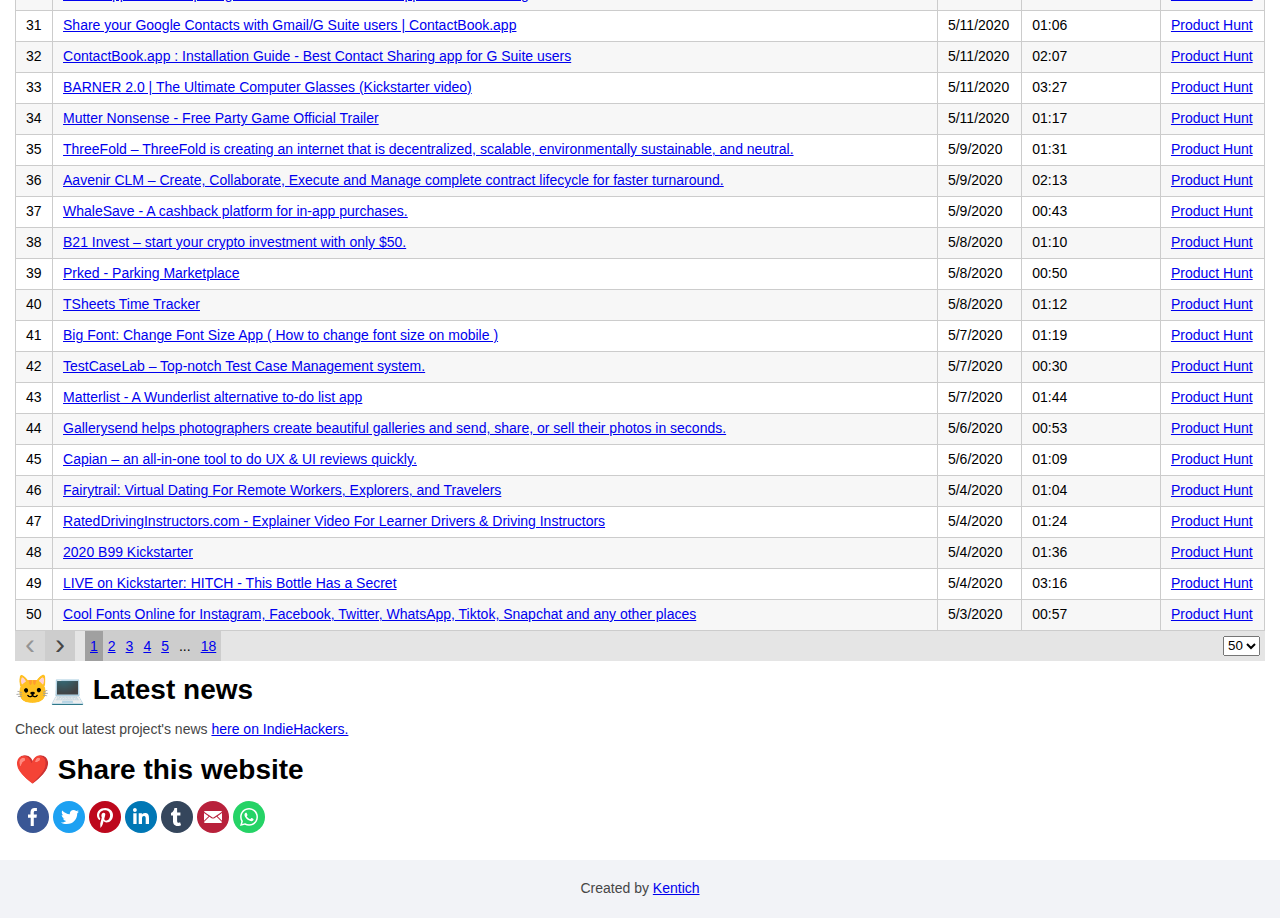
==== commit f6006a7e: "index.html for productspopcorn.com" ====
--- a/index.html
+++ b/index.html
@@ -3,8 +3,8 @@
 <html>
 	<head>
 		<meta http-equiv="Content-Type" content="text/html; charset=utf-8">
-		<title>Watch the endless stream of handpicked tech product videos | ProductVideos.Tech</title>
-		<link rel="shortcut icon" type="image/ico" href="https://productvideos.tech/favicon.ico" />
+		<title>Products Popcorn | Watch the endless stream of handpicked tech product videos.</title>
+		<link rel="shortcut icon" type="image/ico" href="https://productvideos.tech/favicon_popcorn.ico" /> 
 		<style type="text/css">
 		
 			body {
@@ -23,7 +23,9 @@
 			header h1 {
 				margin: 0;
 				padding-top: 15px;
-			}
+			
+			}
+			
 			
 			main {
 				padding-bottom: 10010px;
@@ -201,21 +203,21 @@
 		<!-- START - Open Graph for Facebook, Google+ and Twitter Card Tags -->
 		 <!-- Facebook Open Graph -->
 		  <meta property="og:locale" content="en_US"/>
-		  <meta property="og:site_name" content="ProductVideos.Tech"/>
-		  <meta property="og:title" content="ProductVideos.Tech"/>
+		  <meta property="og:site_name" content="Products Popcorn"/>
+		  <meta property="og:title" content="Products Popcorn"/>
 		  <meta property="og:url" content="https://productvideos.tech"/>
 		  <meta property="og:type" content="article"/>
 		  <meta property="og:description" content="Watch the endless stream of handpicked tech product videos."/>
 		  <meta property="og:image" content="https://productvideos.tech/featuredimage.png"/>
 		  <meta property="og:image:url" content="https://productvideos.tech/featuredimage.png"/>
 		 <!-- Google+ / Schema.org -->
-		  <meta itemprop="name" content="ProductVideos.Tech"/>
-		  <meta itemprop="headline" content="ProductVideos.Tech"/>
+		  <meta itemprop="name" content="Products Popcorn"/>
+		  <meta itemprop="headline" content="Products Popcorn"/>
 		  <meta itemprop="description" content="Watch the endless stream of handpicked tech product videos."/>
 		  <meta itemprop="image" content="https://productvideos.tech/featuredimage.png"/>
 		  <meta itemprop="author" content="Kentich"/>
 		 <!-- Twitter Cards -->
-		  <meta name="twitter:title" content="ProductVideos.Tech"/>
+		  <meta name="twitter:title" content="Products Popcorn"/>
 		  <meta name="twitter:url" content="https://productvideos.tech"/>
 		  <meta name="twitter:description" content="Watch the endless stream of handpicked tech product videos."/>
 		  <meta name="twitter:image" content="https://productvideos.tech/featuredimage.png"/>
@@ -298,7 +300,7 @@
 
 		<header>
 			<div class="innertube">
-				<h1>Click <img src="youtube-play-black-bigger.png" alt="Play button on YouTube video-player" title="Play button on YouTube video-player" style="vertical-align:middle"> to watch the endless stream of handpicked tech product videos.</h1>
+				<h1>🍿Click <img src="youtube-play-red-bigger.png" alt="Play button on YouTube video-player" title="Play button on YouTube video-player" style="vertical-align:middle"> to watch the endless stream of handpicked tech product videos.🍿</h1>
 			</div>
 		</header>
 		
@@ -335,9 +337,9 @@
 							firstScriptTag.parentNode.insertBefore(tag, firstScriptTag);
 						</script>
 						<p align="right"><a href="https://livetrafficfeed.com/online-counter" id="LTF_online_website">Online Counter</a><script type="text/javascript" src="//livetrafficfeed.com/static/online/live.js"></script><script type="text/javascript">LTF_online("ffffff","e61c1c",0);</script><br><noscript><a href="https://livetrafficfeed.com/online-counter">Online Counter</a></noscript></p>
-						<p align="center"><a href="https://docs.google.com/forms/d/e/1FAIpQLSfyhWsY2iFIz9U5sJ7C83xtqIzwvSrxEfwJYcl7Cekkuu0Duw/viewform?usp=sf_link" target="_blank" class="submitVideoButton">Add your product video</a></p>
+						<p align="center"><a href="https://docs.google.com/forms/d/e/1FAIpQLSfyhWsY2iFIz9U5sJ7C83xtqIzwvSrxEfwJYcl7Cekkuu0Duw/viewform?usp=sf_link" target="_blank" class="submitVideoButton">👉 Add your product video 👈</a></p>
 						<p>&nbsp;</p>
-						<h1>Video selection criteria</h1>
+						<h1>🤩 Only the best videos</h1>
 						<p><ul>
 						<li>Good-quality
 						<li>Teaser videos
@@ -346,10 +348,13 @@
 						<li>English language
 						<li>No games
 						</ul></p>
-						<h1>List of videos</h1>
-						<p><strong>Newest tech product videos added every day.</strong></p>
-						<p><strong>No repeats - you get unwatched videos every website visit.</strong></p>
-						<p>Videos added on the same day are shuffled every website visit.</p>
+						<h1>🆕 Only new videos</h1>
+						<p><ul>
+						<li>New videos added every day.
+						<li>No repeats - you get unwatched videos every website visit.
+						<li>Videos added on the same day are shuffled every website visit.
+						</ul></p>
+						<h1>👀 List of videos</h1>
 						<div align="right">
 							<form id="watchedvideosform" style="display:none;">
 								<input type="checkbox" id="showwatchedvideos" name="showwatchedvideos" />Show previously watched videos
@@ -368,11 +373,11 @@
 						<div id="table_id"></div>
 						<div id="table_id_pager"></div>
 						
-						<h1>Latest news</h1>
+						<h1>🐱‍💻 Latest news</h1>
 						
 						<p>Check out latest project's news <a href="https://www.indiehackers.com/product/productvideos-tech" target="_blank">here on IndieHackers.</a></p>	
 						
-						<h1>Share this website</h1>
+						<h1>❤️ Share this website</h1>
 						
 						<p><div class="sharetastic"></div></p>						
 						
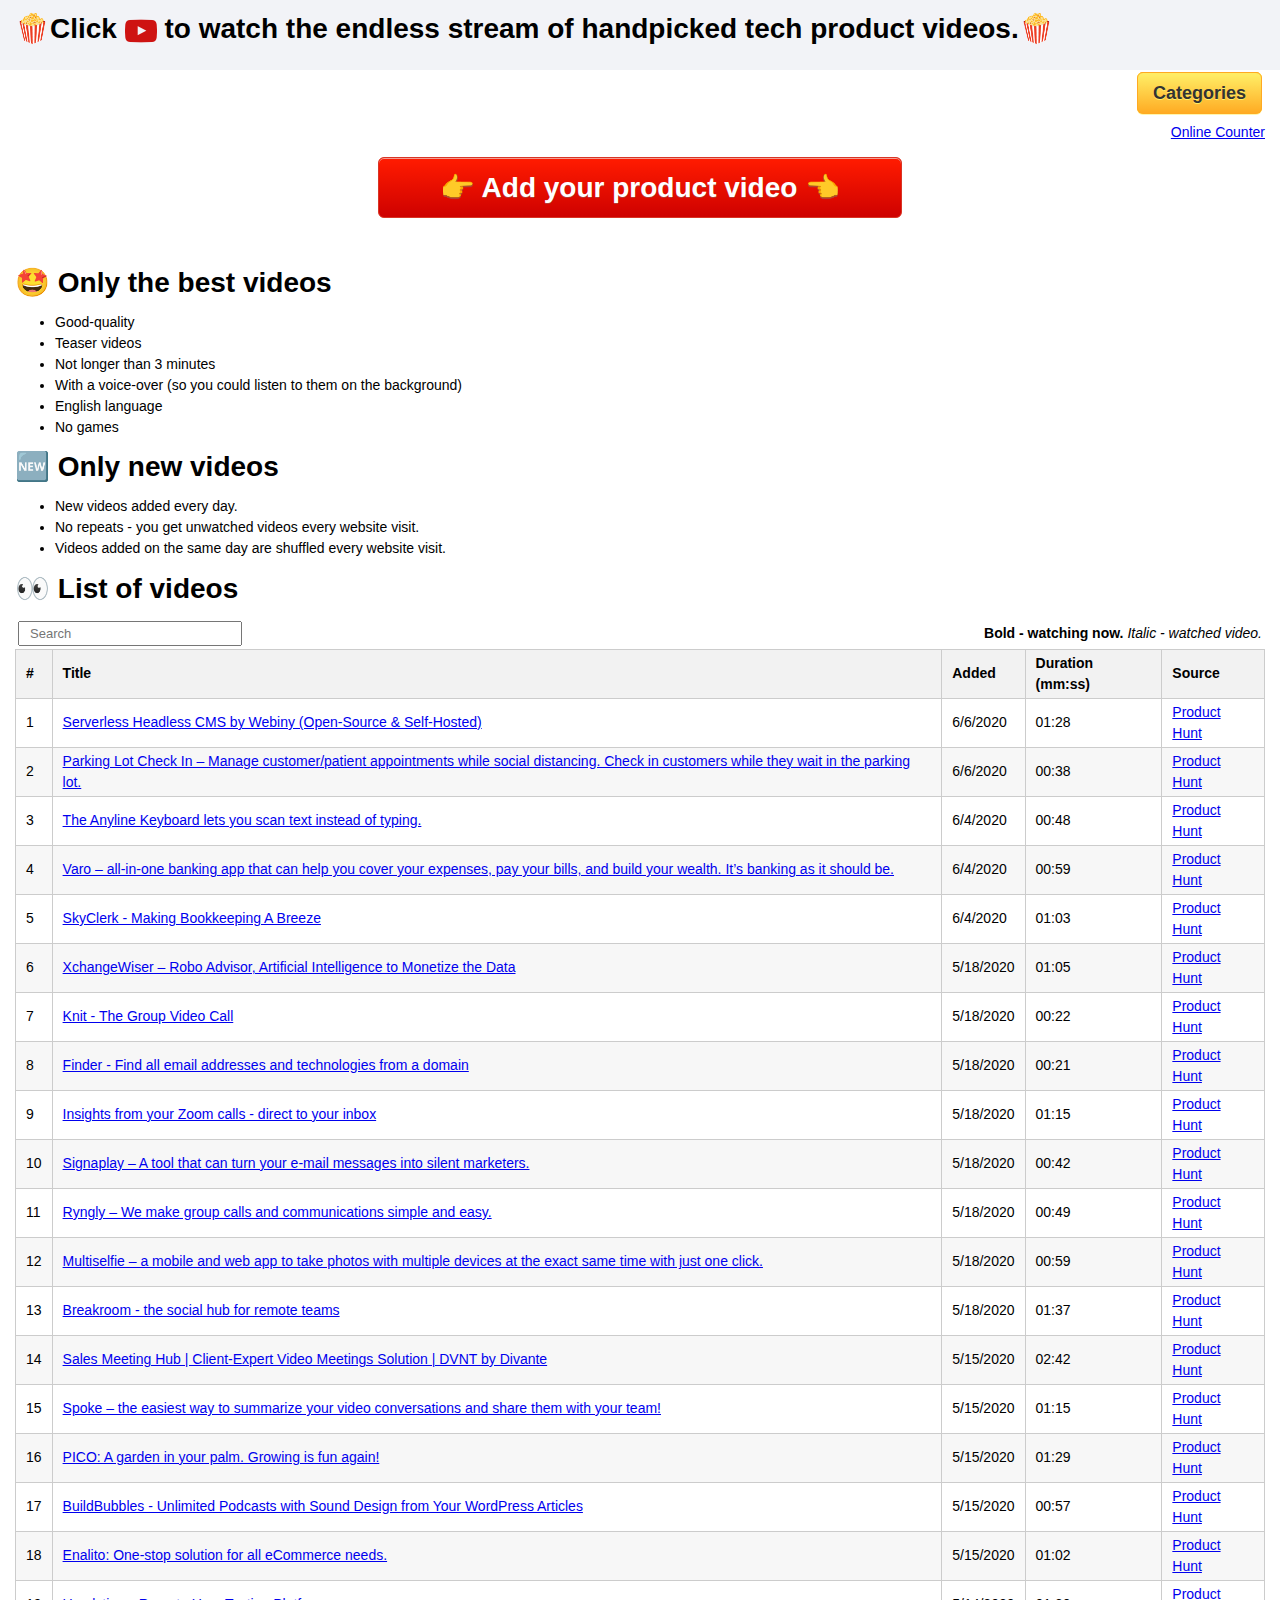
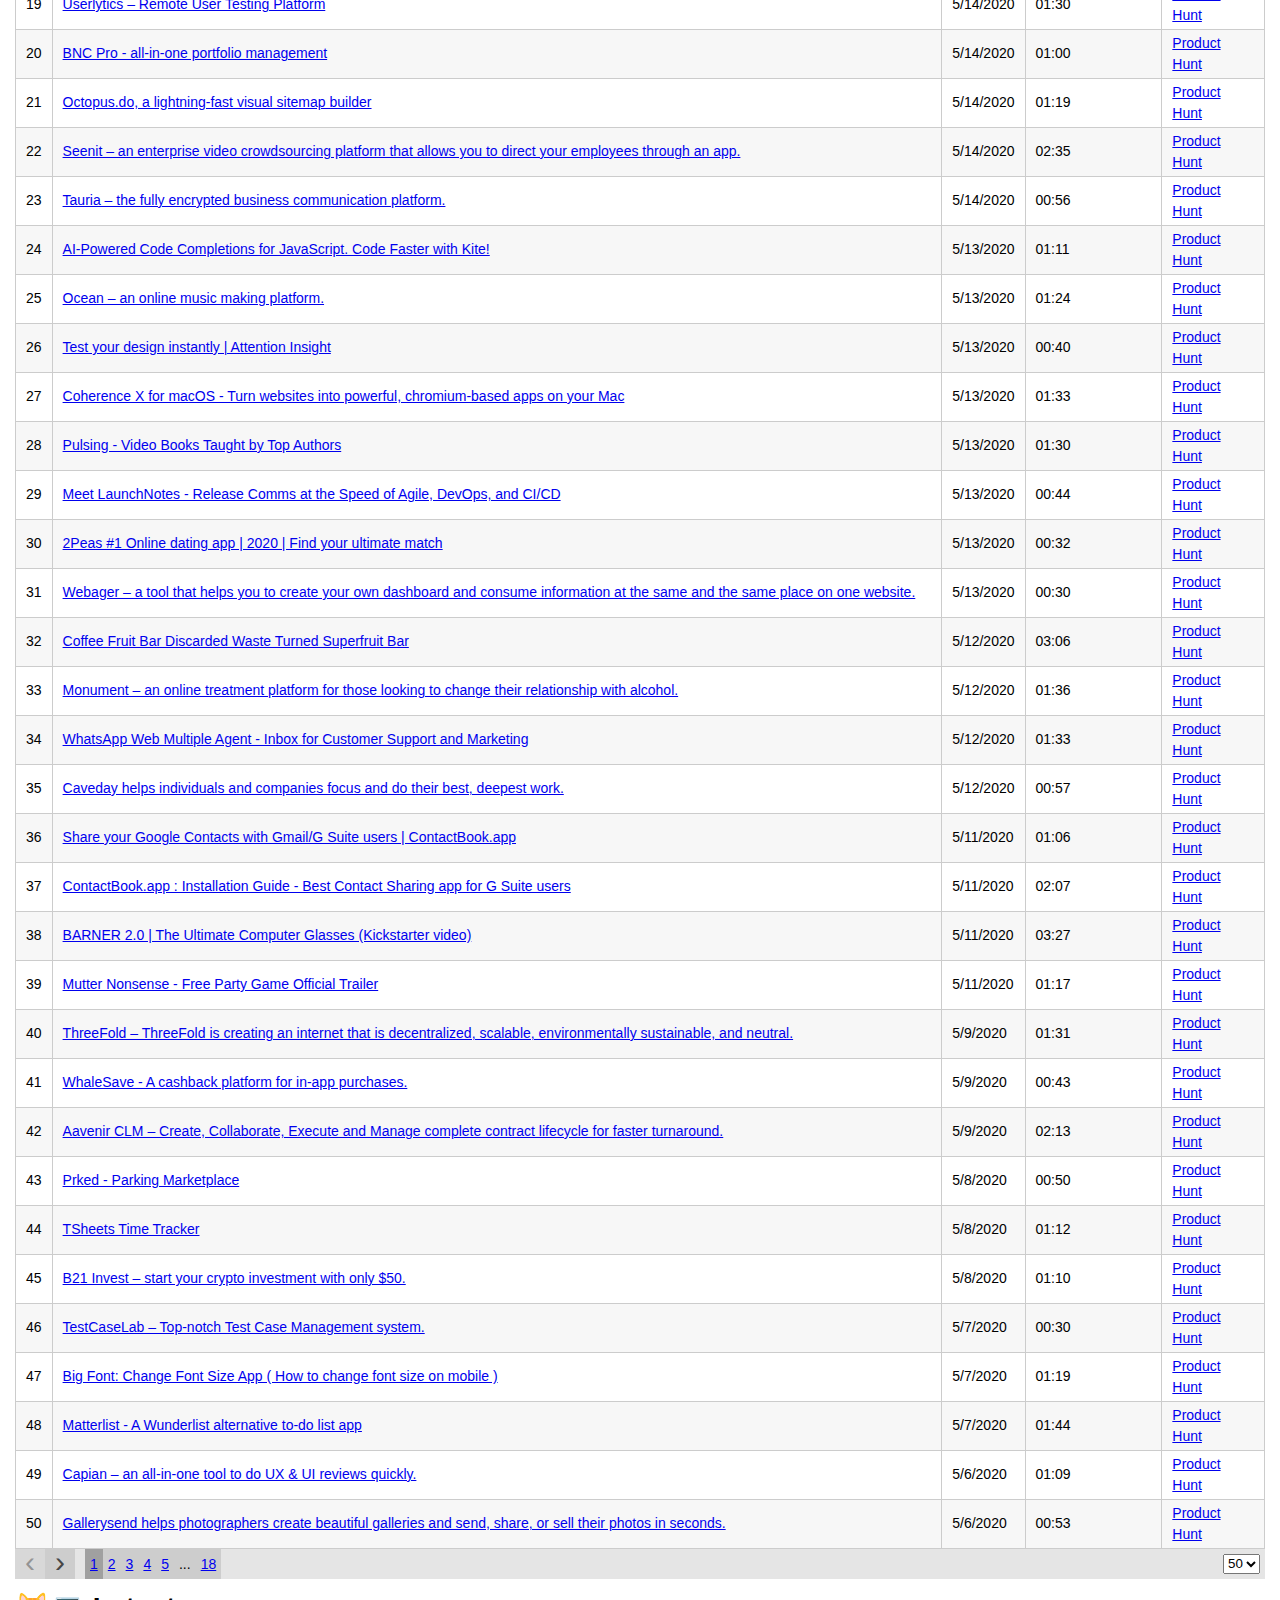
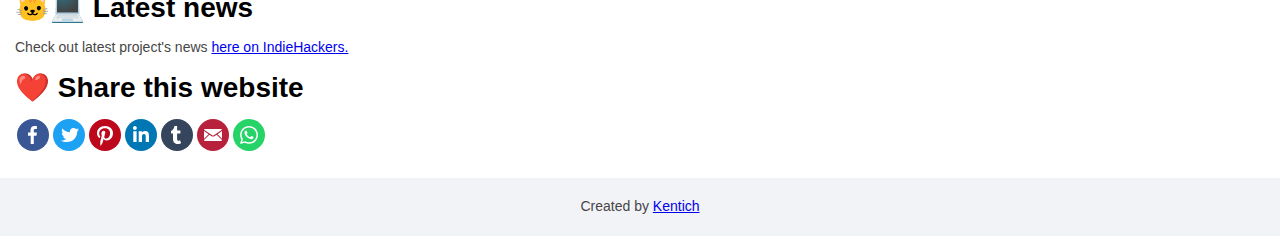
==== commit 13643016: "Replaced https://productvideos.tech with https://productspopcorn.com" ====
--- a/index.html
+++ b/index.html
@@ -4,7 +4,7 @@
 	<head>
 		<meta http-equiv="Content-Type" content="text/html; charset=utf-8">
 		<title>Products Popcorn | Watch the endless stream of handpicked tech product videos.</title>
-		<link rel="shortcut icon" type="image/ico" href="https://productvideos.tech/favicon_popcorn.ico" /> 
+		<link rel="shortcut icon" type="image/ico" href="https://productspopcorn.com/favicon_popcorn.ico" /> 
 		<style type="text/css">
 		
 			body {
@@ -205,22 +205,22 @@
 		  <meta property="og:locale" content="en_US"/>
 		  <meta property="og:site_name" content="Products Popcorn"/>
 		  <meta property="og:title" content="Products Popcorn"/>
-		  <meta property="og:url" content="https://productvideos.tech"/>
+		  <meta property="og:url" content="https://productspopcorn.com"/>
 		  <meta property="og:type" content="article"/>
 		  <meta property="og:description" content="Watch the endless stream of handpicked tech product videos."/>
-		  <meta property="og:image" content="https://productvideos.tech/featuredimage.png"/>
-		  <meta property="og:image:url" content="https://productvideos.tech/featuredimage.png"/>
+		  <meta property="og:image" content="https://productspopcorn.com/featuredimage.png"/>
+		  <meta property="og:image:url" content="https://productspopcorn.com/featuredimage.png"/>
 		 <!-- Google+ / Schema.org -->
 		  <meta itemprop="name" content="Products Popcorn"/>
 		  <meta itemprop="headline" content="Products Popcorn"/>
 		  <meta itemprop="description" content="Watch the endless stream of handpicked tech product videos."/>
-		  <meta itemprop="image" content="https://productvideos.tech/featuredimage.png"/>
+		  <meta itemprop="image" content="https://productspopcorn.com/featuredimage.png"/>
 		  <meta itemprop="author" content="Kentich"/>
 		 <!-- Twitter Cards -->
 		  <meta name="twitter:title" content="Products Popcorn"/>
-		  <meta name="twitter:url" content="https://productvideos.tech"/>
+		  <meta name="twitter:url" content="https://productspopcorn.com"/>
 		  <meta name="twitter:description" content="Watch the endless stream of handpicked tech product videos."/>
-		  <meta name="twitter:image" content="https://productvideos.tech/featuredimage.png"/>
+		  <meta name="twitter:image" content="https://productspopcorn.com/featuredimage.png"/>
 		  <meta name="twitter:card" content="summary_large_image"/>
 		<!-- END - Open Graph for Facebook, Google+ and Twitter Card Tags 2.2.6.1 -->
 		
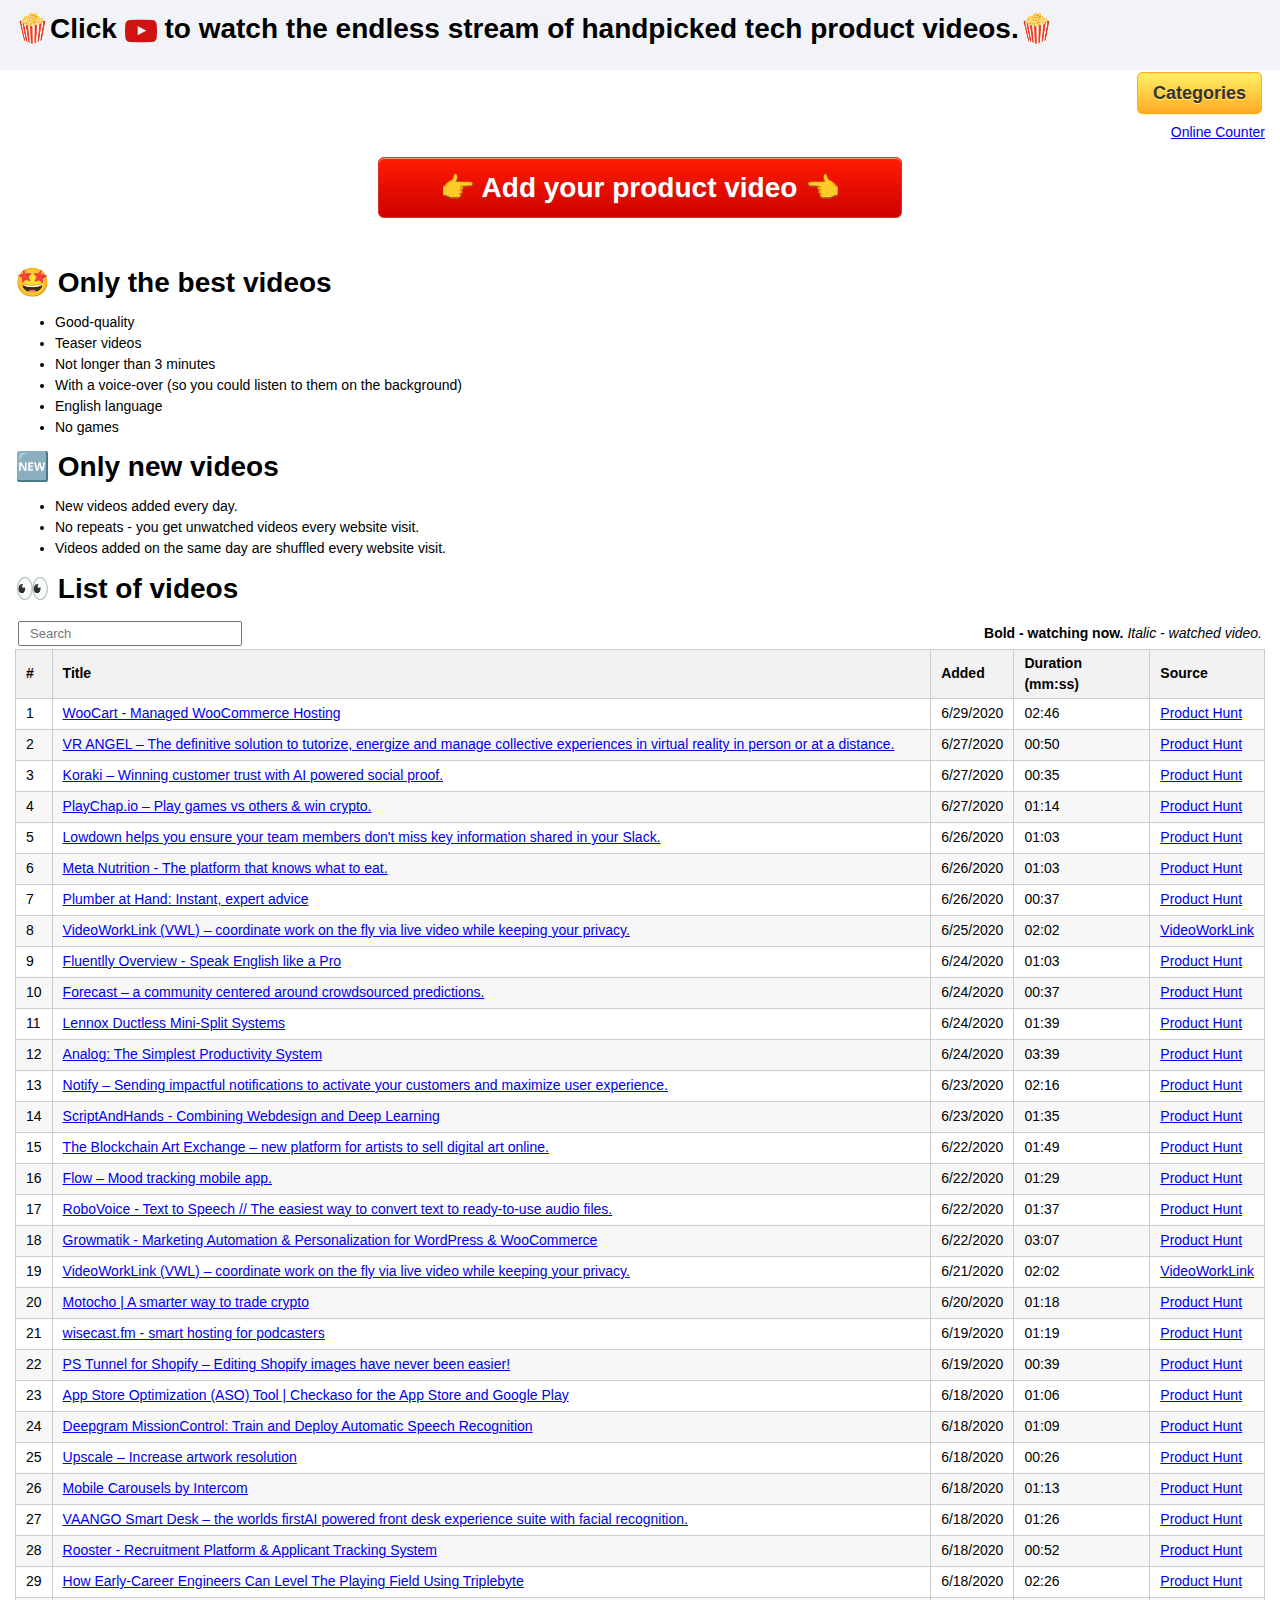
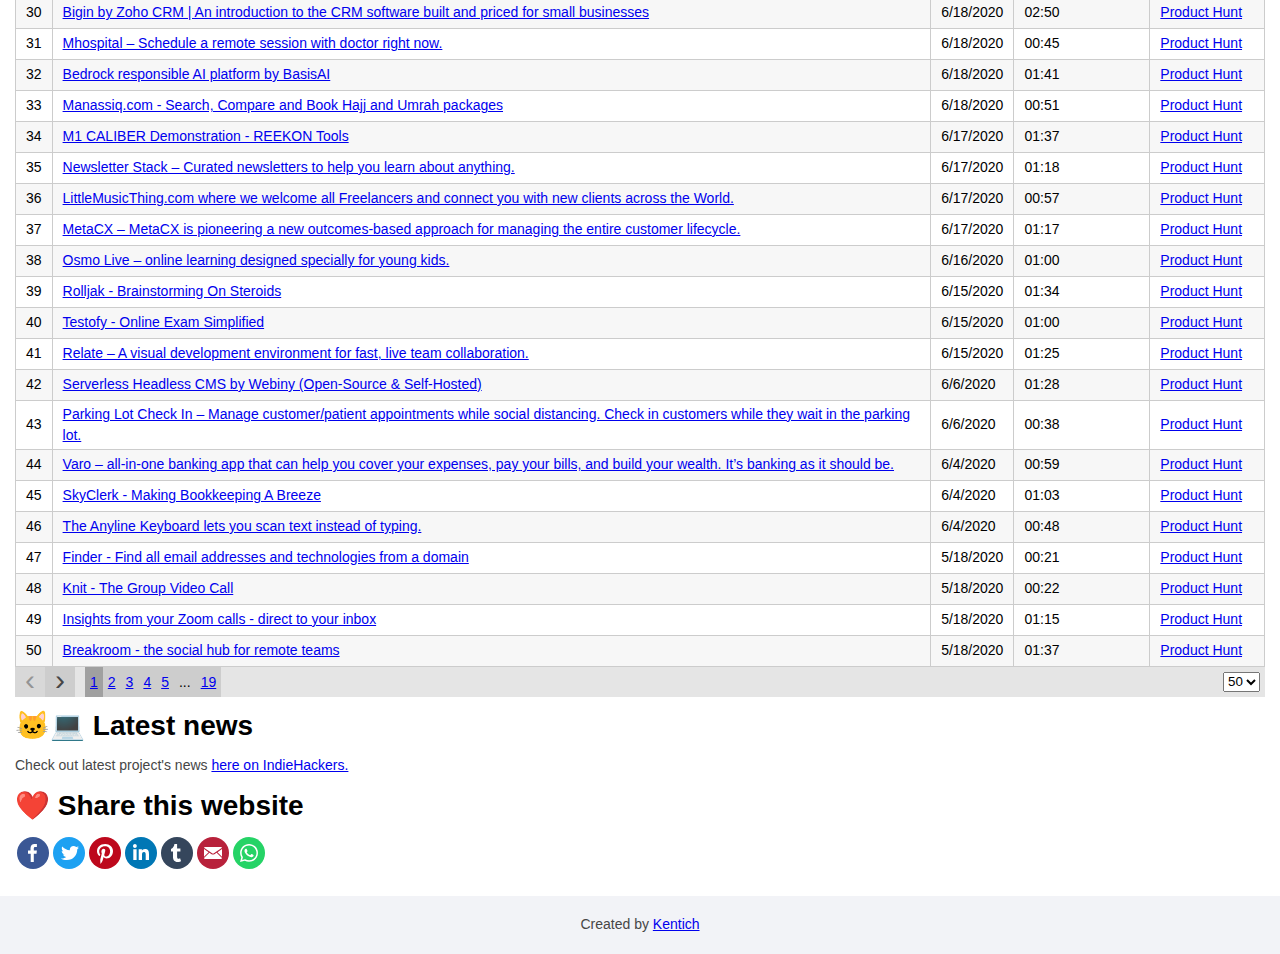
==== commit 38870370: "gif experiment" ====
--- a/index.html
+++ b/index.html
@@ -208,19 +208,19 @@
 		  <meta property="og:url" content="https://productspopcorn.com"/>
 		  <meta property="og:type" content="article"/>
 		  <meta property="og:description" content="Watch the endless stream of handpicked tech product videos."/>
-		  <meta property="og:image" content="https://productspopcorn.com/featuredimage.png"/>
-		  <meta property="og:image:url" content="https://productspopcorn.com/featuredimage.png"/>
+		  <meta property="og:image" content="https://productspopcorn.com/tenor.gif"/>
+		  <meta property="og:image:url" content="https://productspopcorn.com/tenor.gif"/>
 		 <!-- Google+ / Schema.org -->
 		  <meta itemprop="name" content="Products Popcorn"/>
 		  <meta itemprop="headline" content="Products Popcorn"/>
 		  <meta itemprop="description" content="Watch the endless stream of handpicked tech product videos."/>
-		  <meta itemprop="image" content="https://productspopcorn.com/featuredimage.png"/>
+		  <meta itemprop="image" content="https://productspopcorn.com/tenor.gif"/>
 		  <meta itemprop="author" content="Kentich"/>
 		 <!-- Twitter Cards -->
 		  <meta name="twitter:title" content="Products Popcorn"/>
 		  <meta name="twitter:url" content="https://productspopcorn.com"/>
 		  <meta name="twitter:description" content="Watch the endless stream of handpicked tech product videos."/>
-		  <meta name="twitter:image" content="https://productspopcorn.com/featuredimage.png"/>
+		  <meta name="twitter:image" content="https://productspopcorn.com/tenor.gif"/>
 		  <meta name="twitter:card" content="summary_large_image"/>
 		<!-- END - Open Graph for Facebook, Google+ and Twitter Card Tags 2.2.6.1 -->
 		
